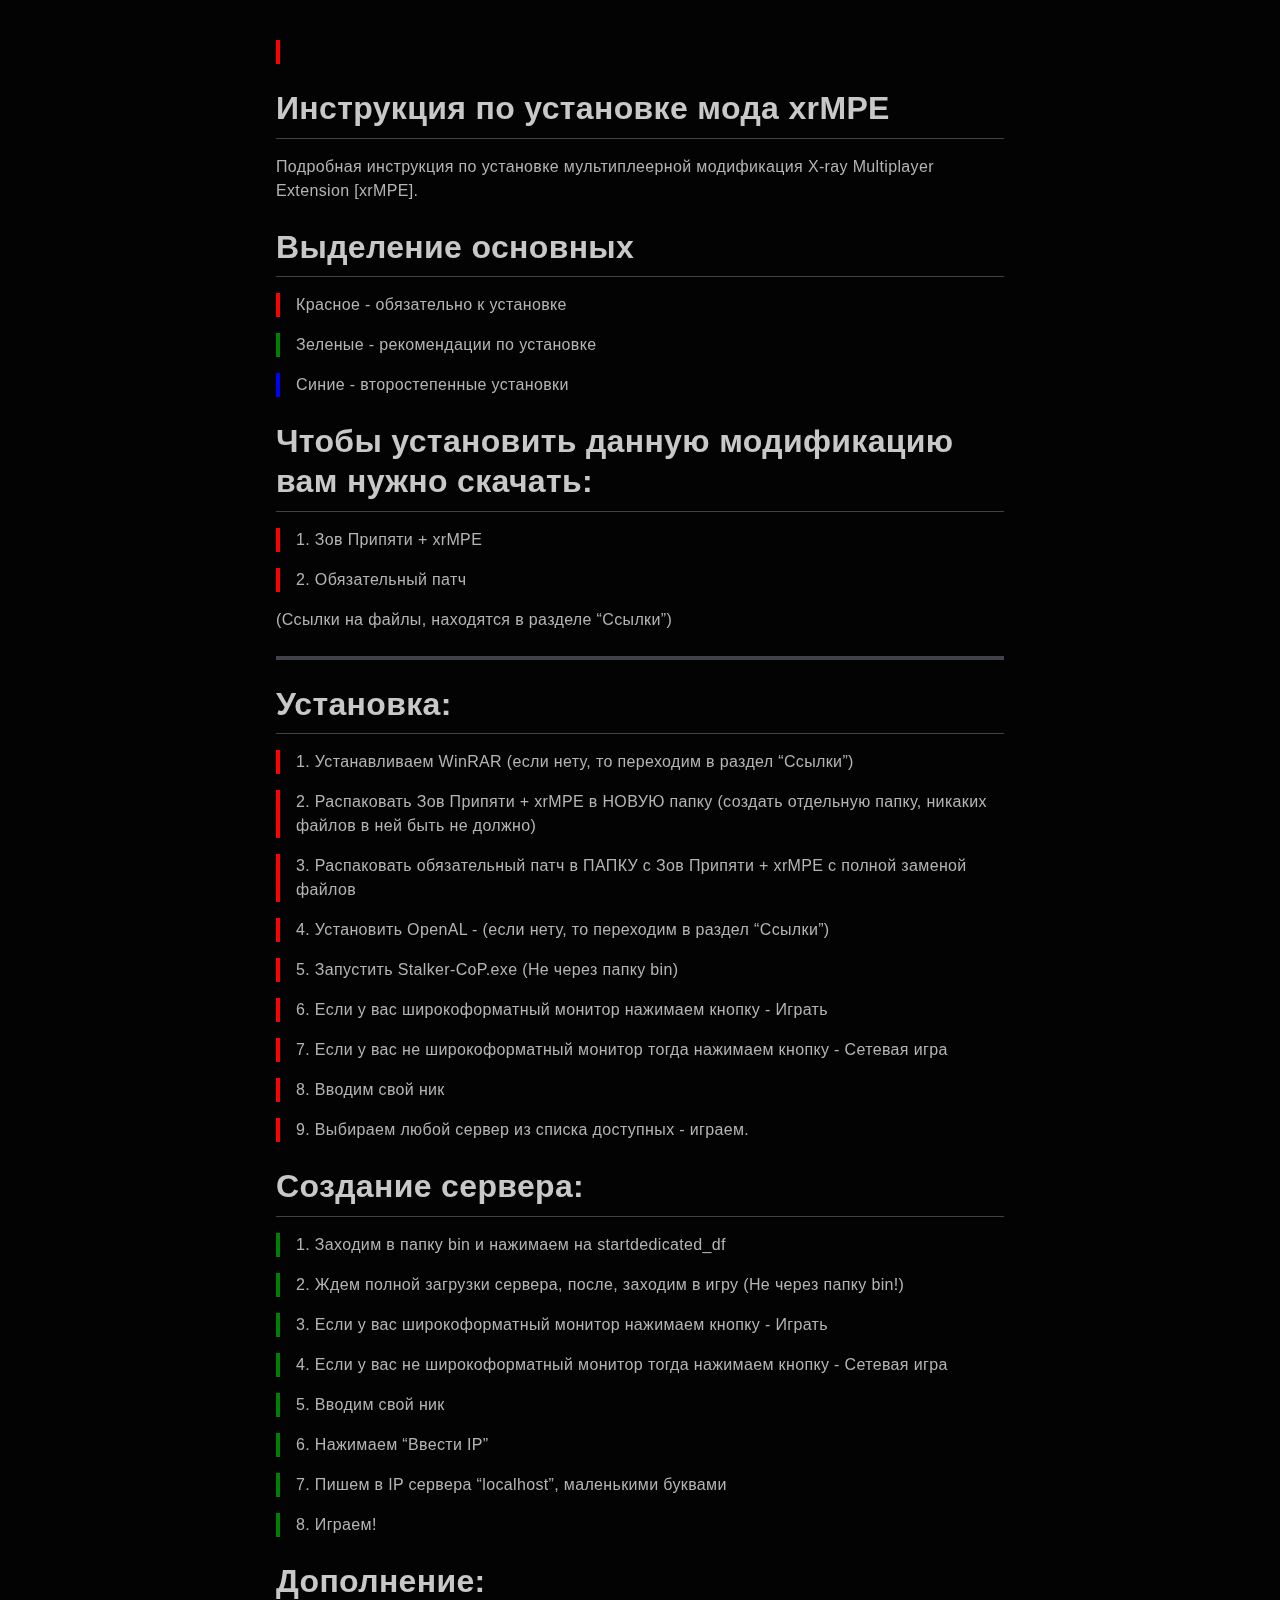
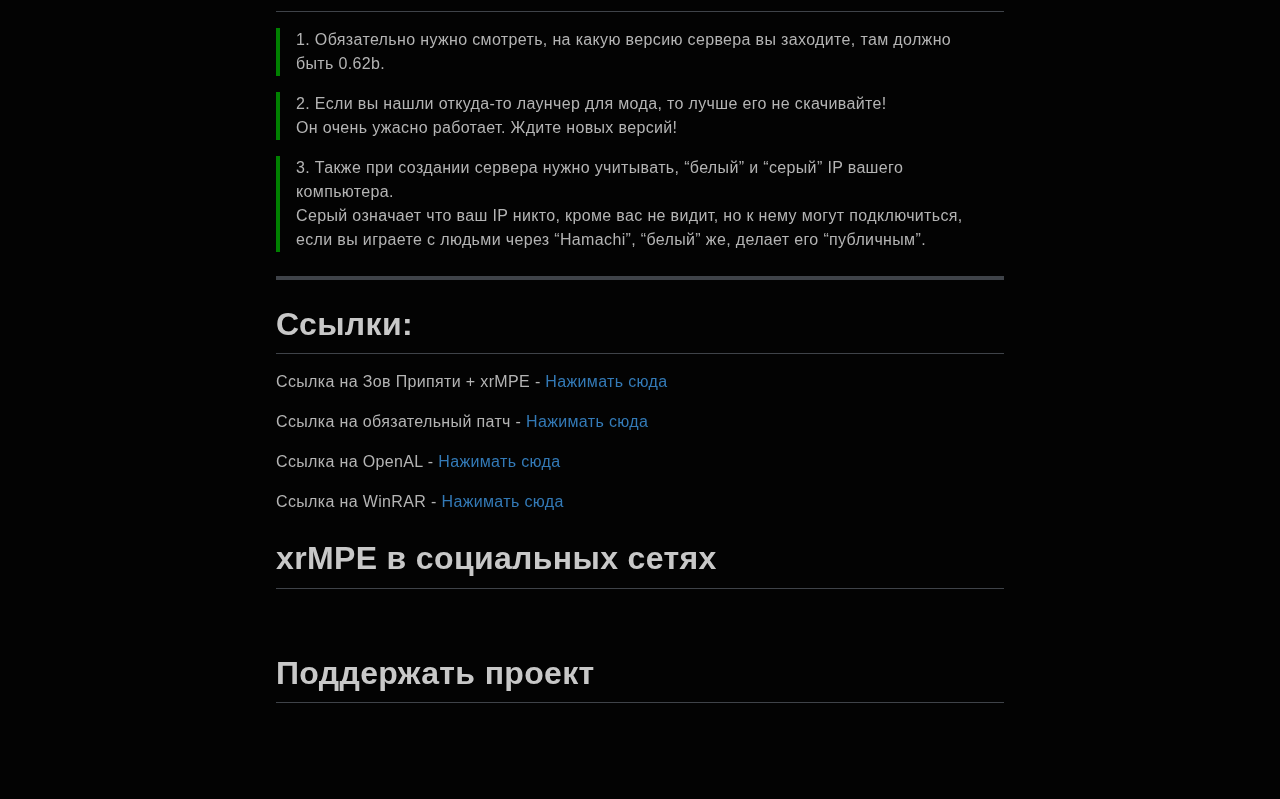
==== ru/index.html @ 0d1dfd1f "Fix index.html" ====
<!DOCTYPE html>

<html lang="en">

<head>
    <meta charset="utf-8">
    <meta http-equiv="X-UA-Compatible" content="IE=edge">
    <meta name="viewport" content="width=device-width, initial-scale=1.0, user-scalable=no">
    <meta name="apple-mobile-web-app-capable" content="yes">
    <meta name="apple-mobile-web-app-status-bar-style" content="black">
    <meta name="mobile-web-app-capable" content="yes">
    <title>
        Инструкция по установке мода xrMPE
    </title>

    <link rel="stylesheet" href="https://cdnjs.cloudflare.com/ajax/libs/twitter-bootstrap/3.3.7/css/bootstrap.min.css" integrity="sha256-916EbMg70RQy9LHiGkXzG8hSg9EdNy97GazNG/aiY1w=" crossorigin="anonymous" />
    <link rel="stylesheet" href="https://cdnjs.cloudflare.com/ajax/libs/font-awesome/4.7.0/css/font-awesome.min.css" integrity="sha256-eZrrJcwDc/3uDhsdt61sL2oOBY362qM3lon1gyExkL0=" crossorigin="anonymous" />
    <link rel="stylesheet" href="https://cdnjs.cloudflare.com/ajax/libs/ionicons/2.0.1/css/ionicons.min.css" integrity="sha256-3iu9jgsy9TpTwXKb7bNQzqWekRX7pPK+2OLj3R922fo=" crossorigin="anonymous" />
    <link rel="stylesheet" href="https://cdnjs.cloudflare.com/ajax/libs/octicons/3.5.0/octicons.min.css" integrity="sha256-QiWfLIsCT02Sdwkogf6YMiQlj4NE84MKkzEMkZnMGdg=" crossorigin="anonymous" />
    <link rel="stylesheet" href="https://cdnjs.cloudflare.com/ajax/libs/prism/1.5.1/themes/prism.min.css" integrity="sha256-vtR0hSWRc3Tb26iuN2oZHt3KRUomwTufNIf5/4oeCyg=" crossorigin="anonymous" />
    <link rel="stylesheet" href="https://cdn.jsdelivr.net/npm/@hackmd/emojify.js@2.1.0/dist/css/basic/emojify.min.css" integrity="sha256-UOrvMOsSDSrW6szVLe8ZDZezBxh5IoIfgTwdNDgTjiU=" crossorigin="anonymous" />
    <style>
        @charset "UTF-8";@import url(https://fonts.googleapis.com/css?family=Roboto:300,300i,400,400i,500,500i|Source+Code+Pro:300,400,500|Source+Sans+Pro:300,300i,400,400i,600,600i|Source+Serif+Pro&subset=latin-ext);.hljs{display:block;background:#fff;padding:.5em;color:#333;overflow-x:auto}.hljs-comment,.hljs-meta{color:#969896}.hljs-emphasis,.hljs-quote,.hljs-string,.hljs-strong,.hljs-template-variable,.hljs-variable{color:#df5000}.hljs-keyword,.hljs-selector-tag,.hljs-type{color:#a71d5d}.hljs-attribute,.hljs-bullet,.hljs-literal,.hljs-number,.hljs-symbol{color:#0086b3}.hljs-built_in,.hljs-builtin-name{color:#005cc5}.hljs-name,.hljs-section{color:#63a35c}.hljs-tag{color:#333}.hljs-attr,.hljs-selector-attr,.hljs-selector-class,.hljs-selector-id,.hljs-selector-pseudo,.hljs-title{color:#795da3}.hljs-addition{color:#55a532;background-color:#eaffea}.hljs-deletion{color:#bd2c00;background-color:#ffecec}.hljs-link{text-decoration:underline}.markdown-body{font-size:16px;line-height:1.5;word-wrap:break-word}.markdown-body:after,.markdown-body:before{display:table;content:""}.markdown-body:after{clear:both}.markdown-body>:first-child{margin-top:0!important}.markdown-body>:last-child{margin-bottom:0!important}.markdown-body a:not([href]){color:inherit;text-decoration:none}.markdown-body .absent{color:#c00}.markdown-body .anchor{float:left;padding-right:4px;margin-left:-20px;line-height:1}.markdown-body .anchor:focus{outline:none}.markdown-body blockquote,.markdown-body dl,.markdown-body ol,.markdown-body p,.markdown-body pre,.markdown-body table,.markdown-body ul{margin-top:0;margin-bottom:16px}.markdown-body hr{height:.25em;padding:0;margin:24px 0;background-color:#e7e7e7;border:0}.markdown-body blockquote{font-size:16px;padding:0 1em;color:#777;border-left:.25em solid #ddd}.markdown-body blockquote>:first-child{margin-top:0}.markdown-body blockquote>:last-child{margin-bottom:0}.markdown-body kbd,.popover kbd{display:inline-block;padding:3px 5px;font-size:11px;line-height:10px;color:#555;vertical-align:middle;background-color:#fcfcfc;border:1px solid #ccc;border-bottom-color:#bbb;border-radius:3px;box-shadow:inset 0 -1px 0 #bbb}.markdown-body .loweralpha{list-style-type:lower-alpha}.markdown-body h1,.markdown-body h2,.markdown-body h3,.markdown-body h4,.markdown-body h5,.markdown-body h6{margin-top:24px;margin-bottom:16px;font-weight:600;line-height:1.25}.markdown-body h1 .octicon-link,.markdown-body h2 .octicon-link,.markdown-body h3 .octicon-link,.markdown-body h4 .octicon-link,.markdown-body h5 .octicon-link,.markdown-body h6 .octicon-link{color:#000;vertical-align:middle;visibility:hidden}.markdown-body h1:hover .anchor,.markdown-body h2:hover .anchor,.markdown-body h3:hover .anchor,.markdown-body h4:hover .anchor,.markdown-body h5:hover .anchor,.markdown-body h6:hover .anchor{text-decoration:none}.markdown-body h1:hover .anchor .octicon-link,.markdown-body h2:hover .anchor .octicon-link,.markdown-body h3:hover .anchor .octicon-link,.markdown-body h4:hover .anchor .octicon-link,.markdown-body h5:hover .anchor .octicon-link,.markdown-body h6:hover .anchor .octicon-link{visibility:visible}.markdown-body h1 code,.markdown-body h1 tt,.markdown-body h2 code,.markdown-body h2 tt,.markdown-body h3 code,.markdown-body h3 tt,.markdown-body h4 code,.markdown-body h4 tt,.markdown-body h5 code,.markdown-body h5 tt,.markdown-body h6 code,.markdown-body h6 tt{font-size:inherit}.markdown-body h1{font-size:2em}.markdown-body h1,.markdown-body h2{padding-bottom:.3em;border-bottom:1px solid #eee}.markdown-body h2{font-size:1.5em}.markdown-body h3{font-size:1.25em}.markdown-body h4{font-size:1em}.markdown-body h5{font-size:.875em}.markdown-body h6{font-size:.85em;color:#777}.markdown-body ol,.markdown-body ul{padding-left:2em}.markdown-body ol.no-list,.markdown-body ul.no-list{padding:0;list-style-type:none}.markdown-body ol ol,.markdown-body ol ul,.markdown-body ul ol,.markdown-body ul ul{margin-top:0;margin-bottom:0}.markdown-body li>p{margin-top:16px}.markdown-body li+li{padding-top:.25em}.markdown-body dl{padding:0}.markdown-body dl dt{padding:0;margin-top:16px;font-size:1em;font-style:italic;font-weight:700}.markdown-body dl dd{padding:0 16px;margin-bottom:16px}.markdown-body table{display:block;width:100%;overflow:auto;word-break:normal;word-break:keep-all}.markdown-body table th{font-weight:700}.markdown-body table td,.markdown-body table th{padding:6px 13px;border:1px solid #ddd}.markdown-body table tr{background-color:#fff;border-top:1px solid #ccc}.markdown-body table tr:nth-child(2n){background-color:#f8f8f8}.markdown-body img{max-width:100%;box-sizing:content-box;background-color:#fff}.markdown-body img[align=right]{padding-left:20px}.markdown-body img[align=left]{padding-right:20px}.markdown-body .emoji{max-width:none;vertical-align:text-top;background-color:transparent}.markdown-body span.frame{display:block;overflow:hidden}.markdown-body span.frame>span{display:block;float:left;width:auto;padding:7px;margin:13px 0 0;overflow:hidden;border:1px solid #ddd}.markdown-body span.frame span img{display:block;float:left}.markdown-body span.frame span span{display:block;padding:5px 0 0;clear:both;color:#333}.markdown-body span.align-center{display:block;overflow:hidden;clear:both}.markdown-body span.align-center>span{display:block;margin:13px auto 0;overflow:hidden;text-align:center}.markdown-body span.align-center span img{margin:0 auto;text-align:center}.markdown-body span.align-right{display:block;overflow:hidden;clear:both}.markdown-body span.align-right>span{display:block;margin:13px 0 0;overflow:hidden;text-align:right}.markdown-body span.align-right span img{margin:0;text-align:right}.markdown-body span.float-left{display:block;float:left;margin-right:13px;overflow:hidden}.markdown-body span.float-left span{margin:13px 0 0}.markdown-body span.float-right{display:block;float:right;margin-left:13px;overflow:hidden}.markdown-body span.float-right>span{display:block;margin:13px auto 0;overflow:hidden;text-align:right}.markdown-body code,.markdown-body tt{padding:0;padding-top:.2em;padding-bottom:.2em;margin:0;font-size:85%;background-color:rgba(0,0,0,.04);border-radius:3px}.markdown-body code:after,.markdown-body code:before,.markdown-body tt:after,.markdown-body tt:before{letter-spacing:-.2em;content:"\00a0"}.markdown-body code br,.markdown-body tt br{display:none}.markdown-body del code{text-decoration:inherit}.markdown-body pre{word-wrap:normal}.markdown-body pre>code{padding:0;margin:0;font-size:100%;word-break:normal;white-space:pre;background:transparent;border:0}.markdown-body .highlight{margin-bottom:16px}.markdown-body .highlight pre{margin-bottom:0;word-break:normal}.markdown-body .highlight pre,.markdown-body pre{padding:16px;overflow:auto;font-size:85%;line-height:1.45;background-color:#f7f7f7;border-radius:3px}.markdown-body pre code,.markdown-body pre tt{display:inline;max-width:auto;padding:0;margin:0;overflow:visible;line-height:inherit;word-wrap:normal;background-color:transparent;border:0}.markdown-body pre code:after,.markdown-body pre code:before,.markdown-body pre tt:after,.markdown-body pre tt:before{content:normal}.markdown-body .csv-data td,.markdown-body .csv-data th{padding:5px;overflow:hidden;font-size:12px;line-height:1;text-align:left;white-space:nowrap}.markdown-body .csv-data .blob-line-num{padding:10px 8px 9px;text-align:right;background:#fff;border:0}.markdown-body .csv-data tr{border-top:0}.markdown-body .csv-data th{font-weight:700;background:#f8f8f8;border-top:0}.news .alert .markdown-body blockquote{padding:0 0 0 40px;border:0 none}.activity-tab .news .alert .commits,.activity-tab .news .markdown-body blockquote{padding-left:0}.task-list-item{list-style-type:none}.task-list-item label{font-weight:400}.task-list-item.enabled label{cursor:pointer}.task-list-item+.task-list-item{margin-top:3px}.task-list-item-checkbox{float:left;margin:.31em 0 .2em -1.3em!important;vertical-align:middle;cursor:default!important}.markdown-body{padding-top:40px;padding-bottom:40px;max-width:758px;overflow:visible!important}.markdown-body .emoji{vertical-align:top}.markdown-body pre{border:inherit!important}.markdown-body code{color:inherit!important}.markdown-body pre code .wrapper{display:-moz-inline-flex;display:-ms-inline-flex;display:-o-inline-flex;display:inline-flex}.markdown-body pre code .gutter{float:left;overflow:hidden;-webkit-user-select:none;user-select:none}.markdown-body pre code .gutter.linenumber{text-align:right;position:relative;display:inline-block;cursor:default;z-index:4;padding:0 8px 0 0;min-width:20px;box-sizing:content-box;color:#afafaf!important;border-right:3px solid #6ce26c!important}.markdown-body pre code .gutter.linenumber>span:before{content:attr(data-linenumber)}.markdown-body pre code .code{float:left;margin:0 0 0 16px}.markdown-body .gist .line-numbers{border-left:none;border-top:none;border-bottom:none}.markdown-body .gist .line-data{border:none}.markdown-body .gist table{border-spacing:0;border-collapse:inherit!important}.markdown-body code[data-gist-id]{background:none;padding:0}.markdown-body code[data-gist-id]:after,.markdown-body code[data-gist-id]:before{content:""}.markdown-body code[data-gist-id] .blob-num{border:unset}.markdown-body code[data-gist-id] table{overflow:unset;margin-bottom:unset}.markdown-body code[data-gist-id] table tr{background:unset}.markdown-body[dir=rtl] pre{direction:ltr}.markdown-body[dir=rtl] code{direction:ltr;unicode-bidi:embed}.markdown-body .alert>p{margin-bottom:0}.markdown-body pre.abc,.markdown-body pre.flow-chart,.markdown-body pre.graphviz,.markdown-body pre.mermaid,.markdown-body pre.sequence-diagram,.markdown-body pre.vega{text-align:center;background-color:inherit;border-radius:0;white-space:inherit}.markdown-body pre.abc>code,.markdown-body pre.flow-chart>code,.markdown-body pre.graphviz>code,.markdown-body pre.mermaid>code,.markdown-body pre.sequence-diagram>code,.markdown-body pre.vega>code{text-align:left}.markdown-body pre.abc>svg,.markdown-body pre.flow-chart>svg,.markdown-body pre.graphviz>svg,.markdown-body pre.mermaid>svg,.markdown-body pre.sequence-diagram>svg,.markdown-body pre.vega>svg{max-width:100%;height:100%}.markdown-body pre>code.wrap{white-space:pre-wrap;white-space:-moz-pre-wrap;white-space:-pre-wrap;white-space:-o-pre-wrap;word-wrap:break-word}.markdown-body .alert>p,.markdown-body .alert>ul{margin-bottom:0}.markdown-body summary{display:list-item}.markdown-body summary:focus{outline:none}.markdown-body details summary{cursor:pointer}.markdown-body details:not([open])>:not(summary){display:none}.markdown-body figure{margin:1em 40px}.markdown-body .mark,.markdown-body mark{background-color:#fff1a7}.vimeo,.youtube{cursor:pointer;display:table;text-align:center;background-position:50%;background-repeat:no-repeat;background-size:contain;background-color:#000;overflow:hidden}.vimeo,.youtube{position:relative;width:100%}.youtube{padding-bottom:56.25%}.vimeo img{width:100%;object-fit:contain;z-index:0}.youtube img{object-fit:cover;z-index:0}.vimeo iframe,.youtube iframe,.youtube img{width:100%;height:100%;position:absolute;top:0;left:0}.vimeo iframe,.youtube iframe{vertical-align:middle;z-index:1}.vimeo .icon,.youtube .icon{position:absolute;height:auto;width:auto;top:50%;left:50%;transform:translate(-50%,-50%);color:#fff;opacity:.3;transition:opacity .2s;z-index:0}.vimeo:hover .icon,.youtube:hover .icon{opacity:.6;transition:opacity .2s}.slideshare .inner,.speakerdeck .inner{position:relative;width:100%}.slideshare .inner iframe,.speakerdeck .inner iframe{position:absolute;top:0;bottom:0;left:0;right:0;width:100%;height:100%}.MJX_Assistive_MathML{display:none}.ui-infobar{position:relative;z-index:2;max-width:760px;margin:25px auto -25px;padding:0 15px;color:#777}.toc .invisable-node{list-style-type:none}.ui-toc{position:fixed;bottom:20px;z-index:998}.ui-toc-label{opacity:.3;background-color:#ccc;border:none;transition:opacity .2s}.ui-toc .open .ui-toc-label{opacity:1;color:#fff;transition:opacity .2s}.ui-toc-label:focus{opacity:.3;background-color:#ccc;color:#000}.ui-toc-label:hover{opacity:1;background-color:#ccc;transition:opacity .2s}.ui-toc-dropdown{margin-top:23px;margin-bottom:20px;padding-left:10px;padding-right:10px;max-width:45vw;width:25vw;max-height:70vh;overflow:auto;text-align:inherit}.ui-toc-dropdown>.toc{max-height:calc(70vh - 100px);overflow:auto}.ui-toc-dropdown[dir=rtl] .nav{padding-right:0;letter-spacing:.0029em}.ui-toc-dropdown a{overflow:hidden;text-overflow:ellipsis;white-space:pre}.ui-toc-dropdown .nav>li>a{display:block;padding:4px 20px;font-size:13px;font-weight:500;color:#767676}.ui-toc-dropdown .nav>li:first-child:last-child > ul,.ui-toc-dropdown .toc.expand ul{display:block}.ui-toc-dropdown .nav>li>a:focus,.ui-toc-dropdown .nav>li>a:hover{padding-left:19px;color:#000;text-decoration:none;background-color:transparent;border-left:1px solid #000}.ui-toc-dropdown[dir=rtl] .nav>li>a:focus,.ui-toc-dropdown[dir=rtl] .nav>li>a:hover{padding-right:19px;border-left:none;border-right:1px solid #000}.ui-toc-dropdown .nav>.active:focus>a,.ui-toc-dropdown .nav>.active:hover>a,.ui-toc-dropdown .nav>.active>a{padding-left:18px;font-weight:700;color:#000;background-color:transparent;border-left:2px solid #000}.ui-toc-dropdown[dir=rtl] .nav>.active:focus>a,.ui-toc-dropdown[dir=rtl] .nav>.active:hover>a,.ui-toc-dropdown[dir=rtl] .nav>.active>a{padding-right:18px;border-left:none;border-right:2px solid #000}.ui-toc-dropdown .nav .nav{display:none;padding-bottom:10px}.ui-toc-dropdown .nav>.active>ul{display:block}.ui-toc-dropdown .nav .nav>li>a{padding-top:1px;padding-bottom:1px;padding-left:30px;font-size:12px;font-weight:400}.ui-toc-dropdown[dir=rtl] .nav .nav>li>a{padding-right:30px}.ui-toc-dropdown .nav .nav>li>ul>li>a{padding-top:1px;padding-bottom:1px;padding-left:40px;font-size:12px;font-weight:400}.ui-toc-dropdown[dir=rtl] .nav .nav>li>ul>li>a{padding-right:40px}.ui-toc-dropdown .nav .nav>li>a:focus,.ui-toc-dropdown .nav .nav>li>a:hover{padding-left:29px}.ui-toc-dropdown[dir=rtl] .nav .nav>li>a:focus,.ui-toc-dropdown[dir=rtl] .nav .nav>li>a:hover{padding-right:29px}.ui-toc-dropdown .nav .nav>li>ul>li>a:focus,.ui-toc-dropdown .nav .nav>li>ul>li>a:hover{padding-left:39px}.ui-toc-dropdown[dir=rtl] .nav .nav>li>ul>li>a:focus,.ui-toc-dropdown[dir=rtl] .nav .nav>li>ul>li>a:hover{padding-right:39px}.ui-toc-dropdown .nav .nav>.active:focus>a,.ui-toc-dropdown .nav .nav>.active:hover>a,.ui-toc-dropdown .nav .nav>.active>a{padding-left:28px;font-weight:500}.ui-toc-dropdown[dir=rtl] .nav .nav>.active:focus>a,.ui-toc-dropdown[dir=rtl] .nav .nav>.active:hover>a,.ui-toc-dropdown[dir=rtl] .nav .nav>.active>a{padding-right:28px}.ui-toc-dropdown .nav .nav>.active>.nav>.active:focus>a,.ui-toc-dropdown .nav .nav>.active>.nav>.active:hover>a,.ui-toc-dropdown .nav .nav>.active>.nav>.active>a{padding-left:38px;font-weight:500}.ui-toc-dropdown[dir=rtl] .nav .nav>.active>.nav>.active:focus>a,.ui-toc-dropdown[dir=rtl] .nav .nav>.active>.nav>.active:hover>a,.ui-toc-dropdown[dir=rtl] .nav .nav>.active>.nav>.active>a{padding-right:38px}.markdown-body{font-family:-apple-system,BlinkMacSystemFont,Segoe UI,Helvetica Neue,Helvetica,Roboto,Arial,sans-serif}html[lang^=ja] .markdown-body{font-family:-apple-system,BlinkMacSystemFont,Segoe UI,Helvetica Neue,Helvetica,Roboto,Arial,Hiragino Kaku Gothic Pro,ヒラギノ角ゴ Pro W3,Osaka,Meiryo,メイリオ,MS Gothic,ＭＳ\ ゴシック,sans-serif}html[lang=zh-tw] .markdown-body{font-family:-apple-system,BlinkMacSystemFont,Segoe UI,Helvetica Neue,Helvetica,Roboto,Arial,PingFang TC,Microsoft JhengHei,微軟正黑,sans-serif}html[lang=zh-cn] .markdown-body{font-family:-apple-system,BlinkMacSystemFont,Segoe UI,Helvetica Neue,Helvetica,Roboto,Arial,PingFang SC,Microsoft YaHei,微软雅黑,sans-serif}html .markdown-body[lang^=ja]{font-family:-apple-system,BlinkMacSystemFont,Segoe UI,Helvetica Neue,Helvetica,Roboto,Arial,Hiragino Kaku Gothic Pro,ヒラギノ角ゴ Pro W3,Osaka,Meiryo,メイリオ,MS Gothic,ＭＳ\ ゴシック,sans-serif}html .markdown-body[lang=zh-tw]{font-family:-apple-system,BlinkMacSystemFont,Segoe UI,Helvetica Neue,Helvetica,Roboto,Arial,PingFang TC,Microsoft JhengHei,微軟正黑,sans-serif}html .markdown-body[lang=zh-cn]{font-family:-apple-system,BlinkMacSystemFont,Segoe UI,Helvetica Neue,Helvetica,Roboto,Arial,PingFang SC,Microsoft YaHei,微软雅黑,sans-serif}html[lang^=ja] .ui-toc-dropdown{font-family:Source Sans Pro,Helvetica,Arial,Meiryo UI,MS PGothic,ＭＳ\ Ｐゴシック,sans-serif}html[lang=zh-tw] .ui-toc-dropdown{font-family:Source Sans Pro,Helvetica,Arial,Microsoft JhengHei UI,微軟正黑UI,sans-serif}html[lang=zh-cn] .ui-toc-dropdown{font-family:Source Sans Pro,Helvetica,Arial,Microsoft YaHei UI,微软雅黑UI,sans-serif}html .ui-toc-dropdown[lang^=ja]{font-family:Source Sans Pro,Helvetica,Arial,Meiryo UI,MS PGothic,ＭＳ\ Ｐゴシック,sans-serif}html .ui-toc-dropdown[lang=zh-tw]{font-family:Source Sans Pro,Helvetica,Arial,Microsoft JhengHei UI,微軟正黑UI,sans-serif}html .ui-toc-dropdown[lang=zh-cn]{font-family:Source Sans Pro,Helvetica,Arial,Microsoft YaHei UI,微软雅黑UI,sans-serif}.ui-affix-toc{position:fixed;top:0;max-width:15vw;max-height:70vh;overflow:auto}.back-to-top,.expand-toggle,.go-to-bottom{display:block;padding:4px 10px;margin-top:10px;margin-left:10px;font-size:12px;font-weight:500;color:#999}.back-to-top:focus,.back-to-top:hover,.expand-toggle:focus,.expand-toggle:hover,.go-to-bottom:focus,.go-to-bottom:hover{color:#563d7c;text-decoration:none}.back-to-top,.go-to-bottom{margin-top:0}.ui-user-icon{width:20px;height:20px;display:block;border-radius:3px;margin-top:2px;margin-bottom:2px;margin-right:5px;background-position:50%;background-repeat:no-repeat;background-size:cover}.ui-user-icon.small{width:18px;height:18px;display:inline-block;vertical-align:middle;margin:0 0 .2em}.ui-infobar>small>span{line-height:22px}.ui-infobar>small .dropdown{display:inline-block}.ui-infobar>small .dropdown a:focus,.ui-infobar>small .dropdown a:hover{text-decoration:none}.ui-published-note{color:#337ab7}.ui-published-note .fa{font-size:20px;vertical-align:top}.unselectable{-webkit-user-select:none;-o-user-select:none;user-select:none}@media print{blockquote,div,img,pre,table{page-break-inside:avoid!important}a[href]:after{font-size:12px!important}}.markdown-body.slides{position:relative;z-index:1;color:#222}.markdown-body.slides:before{content:"";display:block;position:absolute;top:0;left:0;right:0;bottom:0;z-index:-1;background-color:currentColor;box-shadow:0 0 0 50vw}.markdown-body.slides section[data-markdown]{position:relative;margin-bottom:1.5em;background-color:#fff;text-align:center}.markdown-body.slides section[data-markdown] code{text-align:left}.markdown-body.slides section[data-markdown]:before{content:"";display:block;padding-bottom:56.23%}.markdown-body.slides section[data-markdown]>div:first-child{position:absolute;top:50%;left:1em;right:1em;transform:translateY(-50%);max-height:100%;overflow:hidden}.markdown-body.slides section[data-markdown]>ul{display:inline-block}.markdown-body.slides>section>section+section:after{content:"";position:absolute;top:-1.5em;right:1em;height:1.5em;border:3px solid #777}body{font-smoothing:subpixel-antialiased!important;-webkit-font-smoothing:subpixel-antialiased!important;-moz-osx-font-smoothing:auto!important;text-shadow:0 0 1em transparent,1px 1px 1.2px rgba(0,0,0,.004);-webkit-overflow-scrolling:touch;letter-spacing:.025em}.focus,:focus{outline:none!important}::-moz-focus-inner{border:0!important}body{font-family:Source Sans Pro,Helvetica,Arial,sans-serif}html[lang^=ja] body{font-family:Source Sans Pro,Helvetica,Arial,Hiragino Kaku Gothic Pro,ヒラギノ角ゴ Pro W3,Osaka,Meiryo,メイリオ,MS Gothic,ＭＳ\ ゴシック,sans-serif}html[lang=zh-tw] body{font-family:Source Sans Pro,Helvetica,Arial,PingFang TC,Microsoft JhengHei,微軟正黑,sans-serif}html[lang=zh-cn] body{font-family:Source Sans Pro,Helvetica,Arial,PingFang SC,Microsoft YaHei,微软雅黑,sans-serif}abbr[title]{border-bottom:none;text-decoration:underline;-webkit-text-decoration:underline dotted;text-decoration:underline dotted}abbr[data-original-title],abbr[title]{cursor:help}body.modal-open{overflow-y:auto;padding-right:0!important}
    </style>
</head>

<body>
    <div id="doc" class="markdown-body container-fluid comment-enabled" data-hard-breaks="true" style="position: relative;"><div id="bg"></div><blockquote style="border-left-color: red;">
<p><span class="color" data-color="red"></span><a href="https://xrmpe-guide.github.io/en" rel="noopener"><img src="https://i.imgur.com/fgQaREy.png" alt=""></a></p>
</blockquote><h1 id="Инструкция-по-установке-мода-xrMPE"><a class="anchor hidden-xs" href="#Инструкция-по-установке-мода-xrMPE" title="Инструкция-по-установке-мода-xrMPE"><span class="octicon octicon-link"></span></a>Инструкция по установке мода xrMPE</h1><p>Подробная инструкция по установке мультиплеерной модификация X-ray Multiplayer Extension [xrMPE].</p><h1 id="Выделение-основных"><a class="anchor hidden-xs" href="#Выделение-основных" title="Выделение-основных"><span class="octicon octicon-link"></span></a>Выделение основных</h1><blockquote style="border-left-color: red;">
<p><span class="color" data-color="red"></span> Красное - обязательно к установке</p>
</blockquote><blockquote style="border-left-color: green;">
<p><span class="color" data-color="green"></span> Зеленые - рекомендации по установке</p>
</blockquote><blockquote style="border-left-color: blue;">
<p><span class="color" data-color="blue"></span> Синие - второстепенные установки</p>
</blockquote><h1 id="Чтобы-установить-данную-модификацию-вам-нужно-скачать"><a class="anchor hidden-xs" href="#Чтобы-установить-данную-модификацию-вам-нужно-скачать" title="Чтобы-установить-данную-модификацию-вам-нужно-скачать"><span class="octicon octicon-link"></span></a>Чтобы установить данную модификацию вам нужно скачать:</h1><blockquote style="border-left-color: red;">
<p><span class="color" data-color="red"></span> 1. Зов Припяти + xrMPE</p>
</blockquote><blockquote style="border-left-color: red;">
<p><span class="color" data-color="red"></span> 2. Обязательный патч</p>
</blockquote><p>(Ссылки на файлы, находятся в разделе “Ссылки”)</p><hr><h1 id="Установка"><a class="anchor hidden-xs" href="#Установка" title="Установка"><span class="octicon octicon-link"></span></a>Установка:</h1><blockquote style="border-left-color: red;">
<p><span class="color" data-color="red"></span> 1. Устанавливаем WinRAR (если нету, то переходим в раздел “Cсылки”)</p>
</blockquote><blockquote style="border-left-color: red;">
<p><span class="color" data-color="red"></span> 2. Распаковать Зов Припяти + xrMPE в НОВУЮ папку (создать отдельную папку, никаких файлов в ней быть не должно)</p>
</blockquote><blockquote style="border-left-color: red;">
<p><span class="color" data-color="red"></span> 3. Распаковать обязательный патч в ПАПКУ с Зов Припяти + xrMPE с полной заменой файлов</p>
</blockquote><blockquote style="border-left-color: red;">
<p><span class="color" data-color="red"></span>4. Установить OpenAL - (если нету, то переходим в раздел “Cсылки”)</p>
</blockquote><blockquote style="border-left-color: red;">
<p><span class="color" data-color="red"></span>5. Запустить Stalker-CoP.exe (Не через папку bin)</p>
</blockquote><blockquote style="border-left-color: red;">
<p><span class="color" data-color="red"></span>6. Если у вас широкоформатный монитор нажимаем кнопку - Играть</p>
</blockquote><blockquote style="border-left-color: red;">
<p><span class="color" data-color="red"></span>7. Если у вас не широкоформатный монитор тогда нажимаем кнопку - Сетевая игра</p>
</blockquote><blockquote style="border-left-color: red;">
<p><span class="color" data-color="red"></span>8. Вводим свой ник</p>
</blockquote><blockquote style="border-left-color: red;">
<p><span class="color" data-color="red"></span>9. Выбираем любой сервер из списка доступных - играем.</p>
</blockquote><h1 id="Создание-сервера"><a class="anchor hidden-xs" href="#Создание-сервера" title="Создание-сервера"><span class="octicon octicon-link"></span></a>Создание сервера:</h1><blockquote style="border-left-color: green;">
<p><span class="color" data-color="green"></span>1. Заходим в папку bin и нажимаем на startdedicated_df</p>
</blockquote><blockquote style="border-left-color: green;">
<p><span class="color" data-color="green"></span>2. Ждем полной загрузки сервера, после, заходим в игру (Не через папку bin!)</p>
</blockquote><blockquote style="border-left-color: green;">
<p><span class="color" data-color="green"></span>3. Если у вас широкоформатный монитор нажимаем кнопку - Играть</p>
</blockquote><blockquote style="border-left-color: green;">
<p><span class="color" data-color="green"></span>4. Если у вас не широкоформатный монитор тогда нажимаем кнопку - Сетевая игра</p>
</blockquote><blockquote style="border-left-color: green;">
<p><span class="color" data-color="green"></span>5. Вводим свой ник</p>
</blockquote><blockquote style="border-left-color: green;">
<p><span class="color" data-color="green"></span>6. Нажимаем “Ввести IP”</p>
</blockquote><blockquote style="border-left-color: green;">
<p><span class="color" data-color="green"></span>7. Пишем в IP сервера “localhost”, маленькими буквами</p>
</blockquote><blockquote style="border-left-color: green;">
<p><span class="color" data-color="green"></span>8. Играем!</p>
</blockquote><h1 id="Дополнение"><a class="anchor hidden-xs" href="#Дополнение" title="Дополнение"><span class="octicon octicon-link"></span></a>Дополнение:</h1><blockquote style="border-left-color: green;">
<p><span class="color" data-color="green"></span>1. Обязательно нужно смотреть, на какую версию сервера вы заходите, там должно быть 0.62b.</p>
</blockquote><blockquote style="border-left-color: green;">
<p><span class="color" data-color="green"></span>2. Если вы нашли откуда-то лаунчер для мода, то лучше его не скачивайте!<br>
Он очень ужасно работает. Ждите новых версий!</p>
</blockquote><blockquote style="border-left-color: green;">
<p><span class="color" data-color="green"></span>3. Также при создании сервера нужно учитывать, “белый” и “серый” IP вашего компьютера.<br>
Серый означает что ваш IP никто, кроме вас не видит, но к нему могут подключиться, если вы играете с людьми через “Hamachi”, “белый” же, делает его “публичным”.</p>
</blockquote><hr><h1 id="Ссылки"><a class="anchor hidden-xs" href="#Ссылки" title="Ссылки"><span class="octicon octicon-link"></span></a>Ссылки:</h1><p>Ссылка на Зов Припяти + xrMPE - <a href="https://drive.google.com/file/d/15aP88iohAUdVB3f9XmRdISP_4_JCC2Ad/view" target="_blank" rel="noopener">Нажимать сюда</a></p><p>Ссылка на обязательный патч - <a href="https://drive.google.com/file/d/1WQTWnFPkcPA5Qzj04SlYcypJ1fn_n7j0/view?usp=sharing" target="_blank" rel="noopener">Нажимать сюда</a></p><p>Ссылка на OpenAL - <a href="https://openal.ru/" target="_blank" rel="noopener">Нажимать сюда</a></p><p>Ссылка на WinRAR - <a href="https://www.win-rar.com/postdownload.html?&amp;L=4" target="_blank" rel="noopener">Нажимать сюда</a></p><h1 id="xrMPE-в-cоциальных-сетях"><a class="anchor hidden-xs" href="#xrMPE-в-cоциальных-сетях" title="xrMPE-в-cоциальных-сетях"><span class="octicon octicon-link"></span></a>xrMPE в cоциальных сетях</h1><p><a href="https://www.youtube.com/c/xrmpe" target="_blank" rel="noopener"><img src="https://i.imgur.com/lsZRoLt.png" alt=""></a> <a href="https://ap-pro.ru/forum/59-91784-1" target="_blank" rel="noopener"><img src="https://i.imgur.com/Yvl7ADZ.png" alt=""></a> <a href="https://discord.gg/pM3mMfN" target="_blank" rel="noopener"><img src="https://i.imgur.com/pVBmeVP.png" alt=""></a> <a href="https://vk.com/xr_mpe" target="_blank" rel="noopener"><img src="https://i.imgur.com/ao3llbo.png" alt=""></a></p><h1 id="Поддержать-проект"><a class="anchor hidden-xs" href="#Поддержать-проект" title="Поддержать-проект"><span class="octicon octicon-link"></span></a>Поддержать проект</h1><p><a href="https://boosty.to/xr_mpe" target="_blank" rel="noopener"><img src="https://i.imgur.com/tByDiDB.png" alt=""></a> <a href="https://www.patreon.com/xrmpe" target="_blank" rel="noopener"><img src="https://i.imgur.com/6xECxFs.png" alt=""></a>  <a href="https://www.donationalerts.com/r/xrmpe" target="_blank" rel="noopener"><img src="https://i.imgur.com/cCkXh2p.png" alt=""><br>
</a></p><style>
    .navbar-default {
        background: rgb(32, 34, 37);
    }
    #bg {
        margin: auto;
        background: url(https://cdn.discordapp.com/attachments/679010549383692329/693437871008514078/bg.gif) no-repeat 50%/cover;
        position: fixed;
        top: 0;
        left: 0;
        right: 0;
        bottom: 0;
        width: 52vw;
        height: 100%;
        z-index: -1;
        filter: brightness(50%);
    }
    body {
        background-color: rgb(3, 3, 3) !important;
    }
    h1 {
        color: rgb(200, 200, 200);
    }
    p {
        color: rgb(180, 180, 180);
    }
    .markdown-body img {
        background: none;
        width: 64px;
        transition: opacity 0.25s;
    }
    .markdown-body img:hover {
        opacity: 0.5;
    }
    .markdown-body img:active {
        opacity: 0.2;
    }
    .markdown-body hr {
        background: rgb(63, 67, 73)
    }
    .markdown-body h1 {
        border-bottom: 1px solid rgb(63, 67, 73);
    }
    .ui-toc-dropdown .nav > .active:focus > a, .ui-toc-dropdown .nav > .active:hover > a, .ui-toc-dropdown .nav > .active > a {
        color: rgb(180, 180, 180);
        border-left: 2px solid rgb(180, 180, 180);
    }
    .ui-toc-dropdown .nav > li > a:focus, .ui-toc-dropdown .nav > li > a:hover {
        color: rgb(180, 180, 180);
        border-left: 1px solid rgb(180, 180, 180);
    }
    .markdown-body h1 .octicon-link, .markdown-body h2 .octicon-link, .markdown-body h3 .octicon-link, .markdown-body h4 .octicon-link, .markdown-body h5 .octicon-link, .markdown-body h6 .octicon-link {
        display: none;
    }
    .ui-comment-button {
        display: none !important;
    }
    footer {
        display: none;
    }
    .darkModeButton {
        position: absolute;
        width: 32px;
    }
    .btn-default {
        background: rgb(50, 50, 50);
    }
    .ui-notification .ui-watch {
        color: rgb(200, 200, 200) !important;
    }
    .ui-infobar .btn.ui-edit, .ui-infobar .btn.ui-signin.btn.btn-default {
        color: rgb(200, 200, 200);
    }
    .ui-notification .ui-notification-subscribe {
        color: rgb(200, 200, 200);
    }
    .btn-default:hover {
        background: rgb(80, 80, 80);
    }
</style></div>
    <div class="ui-toc dropup unselectable hidden-print" style="display:none;">
        <div class="pull-right dropdown">
            <a id="tocLabel" class="ui-toc-label btn btn-default" data-toggle="dropdown" href="#" role="button" aria-haspopup="true" aria-expanded="false" title="Table of content">
                <i class="fa fa-bars"></i>
            </a>
            <ul id="ui-toc" class="ui-toc-dropdown dropdown-menu" aria-labelledby="tocLabel">
                <div class="toc"><ul class="nav">
<li class=""><a href="#Инструкция-по-установке-мода-xrMPE" title="Инструкция по установке мода xrMPE">Инструкция по установке мода xrMPE</a></li>
<li class=""><a href="#Выделение-основных" title="Выделение основных">Выделение основных</a></li>
<li class=""><a href="#Чтобы-установить-данную-модификацию-вам-нужно-скачать" title="Чтобы установить данную модификацию вам нужно скачать:">Чтобы установить данную модификацию вам нужно скачать:</a></li>
<li class=""><a href="#Установка" title="Установка:">Установка:</a></li>
<li class=""><a href="#Создание-сервера" title="Создание сервера:">Создание сервера:</a></li>
<li class=""><a href="#Дополнение" title="Дополнение:">Дополнение:</a></li>
<li class=""><a href="#Ссылки" title="Ссылки:">Ссылки:</a></li>
<li><a href="#xrMPE-в-cоциальных-сетях" title="xrMPE в cоциальных сетях">xrMPE в cоциальных сетях</a></li>
<li class=""><a href="#Поддержать-проект" title="Поддержать проект">Поддержать проект</a></li>
</ul>
</div><div class="toc-menu"><a class="expand-toggle" href="#">Expand all</a><a class="back-to-top" href="#">Back to top</a><a class="go-to-bottom" href="#">Go to bottom</a></div>
            </ul>
        </div>
    </div>
    <div id="ui-toc-affix" class="ui-affix-toc ui-toc-dropdown unselectable hidden-print" data-spy="affix" style="top:17px;display:none;" null null>
        <div class="toc"><ul class="nav">
<li class=""><a href="#Инструкция-по-установке-мода-xrMPE" title="Инструкция по установке мода xrMPE">Инструкция по установке мода xrMPE</a></li>
<li class=""><a href="#Выделение-основных" title="Выделение основных">Выделение основных</a></li>
<li class=""><a href="#Чтобы-установить-данную-модификацию-вам-нужно-скачать" title="Чтобы установить данную модификацию вам нужно скачать:">Чтобы установить данную модификацию вам нужно скачать:</a></li>
<li class=""><a href="#Установка" title="Установка:">Установка:</a></li>
<li class=""><a href="#Создание-сервера" title="Создание сервера:">Создание сервера:</a></li>
<li class=""><a href="#Дополнение" title="Дополнение:">Дополнение:</a></li>
<li class=""><a href="#Ссылки" title="Ссылки:">Ссылки:</a></li>
<li><a href="#xrMPE-в-cоциальных-сетях" title="xrMPE в cоциальных сетях">xrMPE в cоциальных сетях</a></li>
<li class=""><a href="#Поддержать-проект" title="Поддержать проект">Поддержать проект</a></li>
</ul>
</div><div class="toc-menu"><a class="expand-toggle" href="#">Expand all</a><a class="back-to-top" href="#">Back to top</a><a class="go-to-bottom" href="#">Go to bottom</a></div>
    </div>
    <script src="https://cdnjs.cloudflare.com/ajax/libs/jquery/3.1.1/jquery.min.js" integrity="sha256-hVVnYaiADRTO2PzUGmuLJr8BLUSjGIZsDYGmIJLv2b8=" crossorigin="anonymous"></script>
    <script src="https://cdnjs.cloudflare.com/ajax/libs/twitter-bootstrap/3.3.7/js/bootstrap.min.js" integrity="sha256-U5ZEeKfGNOja007MMD3YBI0A3OSZOQbeG6z2f2Y0hu8=" crossorigin="anonymous" defer></script>
    <script src="https://cdnjs.cloudflare.com/ajax/libs/gist-embed/2.6.0/gist-embed.min.js" integrity="sha256-KyF2D6xPIJUW5sUDSs93vWyZm+1RzIpKCexxElmxl8g=" crossorigin="anonymous" defer></script>
    <script>
        var markdown = $(".markdown-body");
        //smooth all hash trigger scrolling
        function smoothHashScroll() {
            var hashElements = $("a[href^='#']").toArray();
            for (var i = 0; i < hashElements.length; i++) {
                var element = hashElements[i];
                var $element = $(element);
                var hash = element.hash;
                if (hash) {
                    $element.on('click', function (e) {
                        // store hash
                        var hash = this.hash;
                        if ($(hash).length <= 0) return;
                        // prevent default anchor click behavior
                        e.preventDefault();
                        // animate
                        $('body, html').stop(true, true).animate({
                            scrollTop: $(hash).offset().top
                        }, 100, "linear", function () {
                            // when done, add hash to url
                            // (default click behaviour)
                            window.location.hash = hash;
                        });
                    });
                }
            }
        }

        smoothHashScroll();
        var toc = $('.ui-toc');
        var tocAffix = $('.ui-affix-toc');
        var tocDropdown = $('.ui-toc-dropdown');
        //toc
        tocDropdown.click(function (e) {
            e.stopPropagation();
        });

        var enoughForAffixToc = true;

        function generateScrollspy() {
            $(document.body).scrollspy({
                target: ''
            });
            $(document.body).scrollspy('refresh');
            if (enoughForAffixToc) {
                toc.hide();
                tocAffix.show();
            } else {
                tocAffix.hide();
                toc.show();
            }
            $(document.body).scroll();
        }

        function windowResize() {
            //toc right
            var paddingRight = parseFloat(markdown.css('padding-right'));
            var right = ($(window).width() - (markdown.offset().left + markdown.outerWidth() - paddingRight));
            toc.css('right', right + 'px');
            //affix toc left
            var newbool;
            var rightMargin = (markdown.parent().outerWidth() - markdown.outerWidth()) / 2;
            //for ipad or wider device
            if (rightMargin >= 133) {
                newbool = true;
                var affixLeftMargin = (tocAffix.outerWidth() - tocAffix.width()) / 2;
                var left = markdown.offset().left + markdown.outerWidth() - affixLeftMargin;
                tocAffix.css('left', left + 'px');
            } else {
                newbool = false;
            }
            if (newbool != enoughForAffixToc) {
                enoughForAffixToc = newbool;
                generateScrollspy();
            }
        }
        $(window).resize(function () {
            windowResize();
        });
        $(document).ready(function () {
            windowResize();
            generateScrollspy();
        });

        //remove hash
        function removeHash() {
            window.location.hash = '';
        }

        var backtotop = $('.back-to-top');
        var gotobottom = $('.go-to-bottom');

        backtotop.click(function (e) {
            e.preventDefault();
            e.stopPropagation();
            if (scrollToTop)
                scrollToTop();
            removeHash();
        });
        gotobottom.click(function (e) {
            e.preventDefault();
            e.stopPropagation();
            if (scrollToBottom)
                scrollToBottom();
            removeHash();
        });

        var toggle = $('.expand-toggle');
        var tocExpand = false;

        checkExpandToggle();
        toggle.click(function (e) {
            e.preventDefault();
            e.stopPropagation();
            tocExpand = !tocExpand;
            checkExpandToggle();
        })

        function checkExpandToggle () {
            var toc = $('.ui-toc-dropdown .toc');
            var toggle = $('.expand-toggle');
            if (!tocExpand) {
                toc.removeClass('expand');
                toggle.text('Expand all');
            } else {
                toc.addClass('expand');
                toggle.text('Collapse all');
            }
        }

        function scrollToTop() {
            $('body, html').stop(true, true).animate({
                scrollTop: 0
            }, 100, "linear");
        }

        function scrollToBottom() {
            $('body, html').stop(true, true).animate({
                scrollTop: $(document.body)[0].scrollHeight
            }, 100, "linear");
        }
    </script>
</body>

</html>
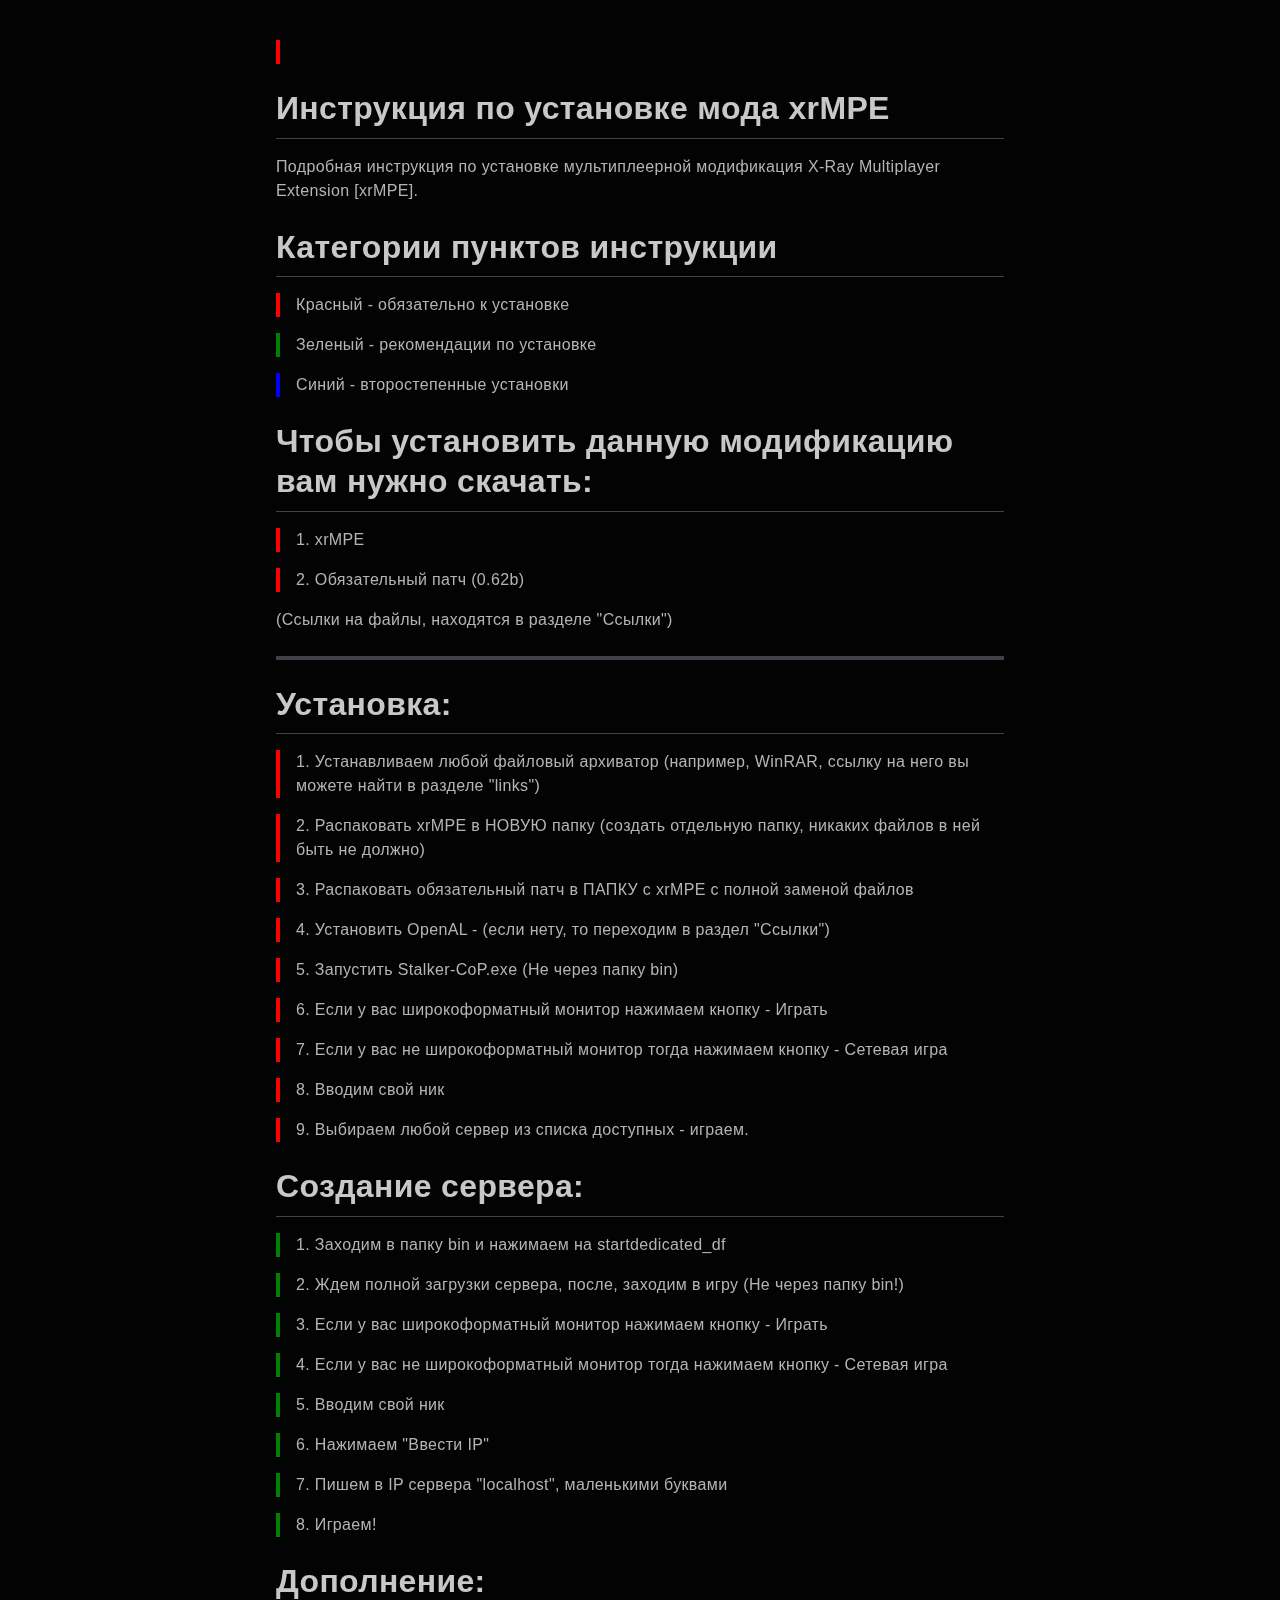
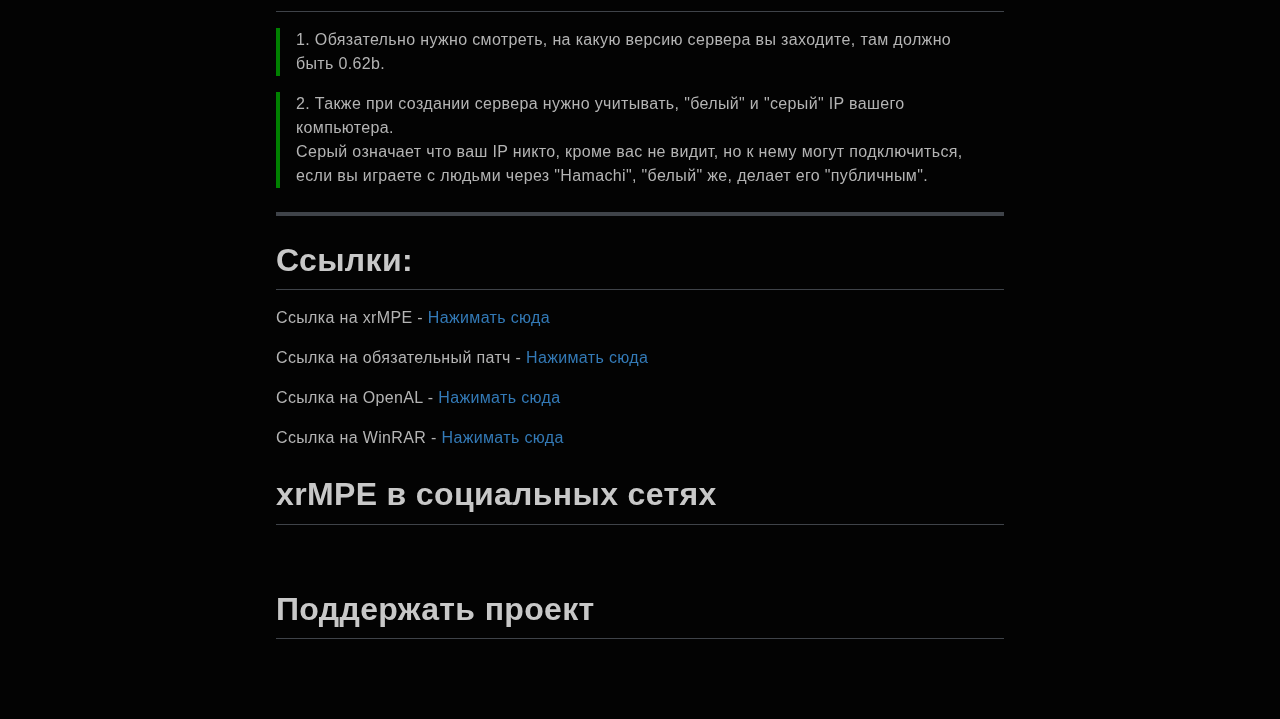
==== commit 7d58f244: "Небольшие исправления в тексте" ====
--- a/ru/index.html
+++ b/ru/index.html
@@ -12,192 +12,216 @@
     <title>
         Инструкция по установке мода xrMPE
     </title>
-
-    <link rel="stylesheet" href="https://cdnjs.cloudflare.com/ajax/libs/twitter-bootstrap/3.3.7/css/bootstrap.min.css" integrity="sha256-916EbMg70RQy9LHiGkXzG8hSg9EdNy97GazNG/aiY1w=" crossorigin="anonymous" />
-    <link rel="stylesheet" href="https://cdnjs.cloudflare.com/ajax/libs/font-awesome/4.7.0/css/font-awesome.min.css" integrity="sha256-eZrrJcwDc/3uDhsdt61sL2oOBY362qM3lon1gyExkL0=" crossorigin="anonymous" />
-    <link rel="stylesheet" href="https://cdnjs.cloudflare.com/ajax/libs/ionicons/2.0.1/css/ionicons.min.css" integrity="sha256-3iu9jgsy9TpTwXKb7bNQzqWekRX7pPK+2OLj3R922fo=" crossorigin="anonymous" />
-    <link rel="stylesheet" href="https://cdnjs.cloudflare.com/ajax/libs/octicons/3.5.0/octicons.min.css" integrity="sha256-QiWfLIsCT02Sdwkogf6YMiQlj4NE84MKkzEMkZnMGdg=" crossorigin="anonymous" />
-    <link rel="stylesheet" href="https://cdnjs.cloudflare.com/ajax/libs/prism/1.5.1/themes/prism.min.css" integrity="sha256-vtR0hSWRc3Tb26iuN2oZHt3KRUomwTufNIf5/4oeCyg=" crossorigin="anonymous" />
-    <link rel="stylesheet" href="https://cdn.jsdelivr.net/npm/@hackmd/emojify.js@2.1.0/dist/css/basic/emojify.min.css" integrity="sha256-UOrvMOsSDSrW6szVLe8ZDZezBxh5IoIfgTwdNDgTjiU=" crossorigin="anonymous" />
-    <style>
-        @charset "UTF-8";@import url(https://fonts.googleapis.com/css?family=Roboto:300,300i,400,400i,500,500i|Source+Code+Pro:300,400,500|Source+Sans+Pro:300,300i,400,400i,600,600i|Source+Serif+Pro&subset=latin-ext);.hljs{display:block;background:#fff;padding:.5em;color:#333;overflow-x:auto}.hljs-comment,.hljs-meta{color:#969896}.hljs-emphasis,.hljs-quote,.hljs-string,.hljs-strong,.hljs-template-variable,.hljs-variable{color:#df5000}.hljs-keyword,.hljs-selector-tag,.hljs-type{color:#a71d5d}.hljs-attribute,.hljs-bullet,.hljs-literal,.hljs-number,.hljs-symbol{color:#0086b3}.hljs-built_in,.hljs-builtin-name{color:#005cc5}.hljs-name,.hljs-section{color:#63a35c}.hljs-tag{color:#333}.hljs-attr,.hljs-selector-attr,.hljs-selector-class,.hljs-selector-id,.hljs-selector-pseudo,.hljs-title{color:#795da3}.hljs-addition{color:#55a532;background-color:#eaffea}.hljs-deletion{color:#bd2c00;background-color:#ffecec}.hljs-link{text-decoration:underline}.markdown-body{font-size:16px;line-height:1.5;word-wrap:break-word}.markdown-body:after,.markdown-body:before{display:table;content:""}.markdown-body:after{clear:both}.markdown-body>:first-child{margin-top:0!important}.markdown-body>:last-child{margin-bottom:0!important}.markdown-body a:not([href]){color:inherit;text-decoration:none}.markdown-body .absent{color:#c00}.markdown-body .anchor{float:left;padding-right:4px;margin-left:-20px;line-height:1}.markdown-body .anchor:focus{outline:none}.markdown-body blockquote,.markdown-body dl,.markdown-body ol,.markdown-body p,.markdown-body pre,.markdown-body table,.markdown-body ul{margin-top:0;margin-bottom:16px}.markdown-body hr{height:.25em;padding:0;margin:24px 0;background-color:#e7e7e7;border:0}.markdown-body blockquote{font-size:16px;padding:0 1em;color:#777;border-left:.25em solid #ddd}.markdown-body blockquote>:first-child{margin-top:0}.markdown-body blockquote>:last-child{margin-bottom:0}.markdown-body kbd,.popover kbd{display:inline-block;padding:3px 5px;font-size:11px;line-height:10px;color:#555;vertical-align:middle;background-color:#fcfcfc;border:1px solid #ccc;border-bottom-color:#bbb;border-radius:3px;box-shadow:inset 0 -1px 0 #bbb}.markdown-body .loweralpha{list-style-type:lower-alpha}.markdown-body h1,.markdown-body h2,.markdown-body h3,.markdown-body h4,.markdown-body h5,.markdown-body h6{margin-top:24px;margin-bottom:16px;font-weight:600;line-height:1.25}.markdown-body h1 .octicon-link,.markdown-body h2 .octicon-link,.markdown-body h3 .octicon-link,.markdown-body h4 .octicon-link,.markdown-body h5 .octicon-link,.markdown-body h6 .octicon-link{color:#000;vertical-align:middle;visibility:hidden}.markdown-body h1:hover .anchor,.markdown-body h2:hover .anchor,.markdown-body h3:hover .anchor,.markdown-body h4:hover .anchor,.markdown-body h5:hover .anchor,.markdown-body h6:hover .anchor{text-decoration:none}.markdown-body h1:hover .anchor .octicon-link,.markdown-body h2:hover .anchor .octicon-link,.markdown-body h3:hover .anchor .octicon-link,.markdown-body h4:hover .anchor .octicon-link,.markdown-body h5:hover .anchor .octicon-link,.markdown-body h6:hover .anchor .octicon-link{visibility:visible}.markdown-body h1 code,.markdown-body h1 tt,.markdown-body h2 code,.markdown-body h2 tt,.markdown-body h3 code,.markdown-body h3 tt,.markdown-body h4 code,.markdown-body h4 tt,.markdown-body h5 code,.markdown-body h5 tt,.markdown-body h6 code,.markdown-body h6 tt{font-size:inherit}.markdown-body h1{font-size:2em}.markdown-body h1,.markdown-body h2{padding-bottom:.3em;border-bottom:1px solid #eee}.markdown-body h2{font-size:1.5em}.markdown-body h3{font-size:1.25em}.markdown-body h4{font-size:1em}.markdown-body h5{font-size:.875em}.markdown-body h6{font-size:.85em;color:#777}.markdown-body ol,.markdown-body ul{padding-left:2em}.markdown-body ol.no-list,.markdown-body ul.no-list{padding:0;list-style-type:none}.markdown-body ol ol,.markdown-body ol ul,.markdown-body ul ol,.markdown-body ul ul{margin-top:0;margin-bottom:0}.markdown-body li>p{margin-top:16px}.markdown-body li+li{padding-top:.25em}.markdown-body dl{padding:0}.markdown-body dl dt{padding:0;margin-top:16px;font-size:1em;font-style:italic;font-weight:700}.markdown-body dl dd{padding:0 16px;margin-bottom:16px}.markdown-body table{display:block;width:100%;overflow:auto;word-break:normal;word-break:keep-all}.markdown-body table th{font-weight:700}.markdown-body table td,.markdown-body table th{padding:6px 13px;border:1px solid #ddd}.markdown-body table tr{background-color:#fff;border-top:1px solid #ccc}.markdown-body table tr:nth-child(2n){background-color:#f8f8f8}.markdown-body img{max-width:100%;box-sizing:content-box;background-color:#fff}.markdown-body img[align=right]{padding-left:20px}.markdown-body img[align=left]{padding-right:20px}.markdown-body .emoji{max-width:none;vertical-align:text-top;background-color:transparent}.markdown-body span.frame{display:block;overflow:hidden}.markdown-body span.frame>span{display:block;float:left;width:auto;padding:7px;margin:13px 0 0;overflow:hidden;border:1px solid #ddd}.markdown-body span.frame span img{display:block;float:left}.markdown-body span.frame span span{display:block;padding:5px 0 0;clear:both;color:#333}.markdown-body span.align-center{display:block;overflow:hidden;clear:both}.markdown-body span.align-center>span{display:block;margin:13px auto 0;overflow:hidden;text-align:center}.markdown-body span.align-center span img{margin:0 auto;text-align:center}.markdown-body span.align-right{display:block;overflow:hidden;clear:both}.markdown-body span.align-right>span{display:block;margin:13px 0 0;overflow:hidden;text-align:right}.markdown-body span.align-right span img{margin:0;text-align:right}.markdown-body span.float-left{display:block;float:left;margin-right:13px;overflow:hidden}.markdown-body span.float-left span{margin:13px 0 0}.markdown-body span.float-right{display:block;float:right;margin-left:13px;overflow:hidden}.markdown-body span.float-right>span{display:block;margin:13px auto 0;overflow:hidden;text-align:right}.markdown-body code,.markdown-body tt{padding:0;padding-top:.2em;padding-bottom:.2em;margin:0;font-size:85%;background-color:rgba(0,0,0,.04);border-radius:3px}.markdown-body code:after,.markdown-body code:before,.markdown-body tt:after,.markdown-body tt:before{letter-spacing:-.2em;content:"\00a0"}.markdown-body code br,.markdown-body tt br{display:none}.markdown-body del code{text-decoration:inherit}.markdown-body pre{word-wrap:normal}.markdown-body pre>code{padding:0;margin:0;font-size:100%;word-break:normal;white-space:pre;background:transparent;border:0}.markdown-body .highlight{margin-bottom:16px}.markdown-body .highlight pre{margin-bottom:0;word-break:normal}.markdown-body .highlight pre,.markdown-body pre{padding:16px;overflow:auto;font-size:85%;line-height:1.45;background-color:#f7f7f7;border-radius:3px}.markdown-body pre code,.markdown-body pre tt{display:inline;max-width:auto;padding:0;margin:0;overflow:visible;line-height:inherit;word-wrap:normal;background-color:transparent;border:0}.markdown-body pre code:after,.markdown-body pre code:before,.markdown-body pre tt:after,.markdown-body pre tt:before{content:normal}.markdown-body .csv-data td,.markdown-body .csv-data th{padding:5px;overflow:hidden;font-size:12px;line-height:1;text-align:left;white-space:nowrap}.markdown-body .csv-data .blob-line-num{padding:10px 8px 9px;text-align:right;background:#fff;border:0}.markdown-body .csv-data tr{border-top:0}.markdown-body .csv-data th{font-weight:700;background:#f8f8f8;border-top:0}.news .alert .markdown-body blockquote{padding:0 0 0 40px;border:0 none}.activity-tab .news .alert .commits,.activity-tab .news .markdown-body blockquote{padding-left:0}.task-list-item{list-style-type:none}.task-list-item label{font-weight:400}.task-list-item.enabled label{cursor:pointer}.task-list-item+.task-list-item{margin-top:3px}.task-list-item-checkbox{float:left;margin:.31em 0 .2em -1.3em!important;vertical-align:middle;cursor:default!important}.markdown-body{padding-top:40px;padding-bottom:40px;max-width:758px;overflow:visible!important}.markdown-body .emoji{vertical-align:top}.markdown-body pre{border:inherit!important}.markdown-body code{color:inherit!important}.markdown-body pre code .wrapper{display:-moz-inline-flex;display:-ms-inline-flex;display:-o-inline-flex;display:inline-flex}.markdown-body pre code .gutter{float:left;overflow:hidden;-webkit-user-select:none;user-select:none}.markdown-body pre code .gutter.linenumber{text-align:right;position:relative;display:inline-block;cursor:default;z-index:4;padding:0 8px 0 0;min-width:20px;box-sizing:content-box;color:#afafaf!important;border-right:3px solid #6ce26c!important}.markdown-body pre code .gutter.linenumber>span:before{content:attr(data-linenumber)}.markdown-body pre code .code{float:left;margin:0 0 0 16px}.markdown-body .gist .line-numbers{border-left:none;border-top:none;border-bottom:none}.markdown-body .gist .line-data{border:none}.markdown-body .gist table{border-spacing:0;border-collapse:inherit!important}.markdown-body code[data-gist-id]{background:none;padding:0}.markdown-body code[data-gist-id]:after,.markdown-body code[data-gist-id]:before{content:""}.markdown-body code[data-gist-id] .blob-num{border:unset}.markdown-body code[data-gist-id] table{overflow:unset;margin-bottom:unset}.markdown-body code[data-gist-id] table tr{background:unset}.markdown-body[dir=rtl] pre{direction:ltr}.markdown-body[dir=rtl] code{direction:ltr;unicode-bidi:embed}.markdown-body .alert>p{margin-bottom:0}.markdown-body pre.abc,.markdown-body pre.flow-chart,.markdown-body pre.graphviz,.markdown-body pre.mermaid,.markdown-body pre.sequence-diagram,.markdown-body pre.vega{text-align:center;background-color:inherit;border-radius:0;white-space:inherit}.markdown-body pre.abc>code,.markdown-body pre.flow-chart>code,.markdown-body pre.graphviz>code,.markdown-body pre.mermaid>code,.markdown-body pre.sequence-diagram>code,.markdown-body pre.vega>code{text-align:left}.markdown-body pre.abc>svg,.markdown-body pre.flow-chart>svg,.markdown-body pre.graphviz>svg,.markdown-body pre.mermaid>svg,.markdown-body pre.sequence-diagram>svg,.markdown-body pre.vega>svg{max-width:100%;height:100%}.markdown-body pre>code.wrap{white-space:pre-wrap;white-space:-moz-pre-wrap;white-space:-pre-wrap;white-space:-o-pre-wrap;word-wrap:break-word}.markdown-body .alert>p,.markdown-body .alert>ul{margin-bottom:0}.markdown-body summary{display:list-item}.markdown-body summary:focus{outline:none}.markdown-body details summary{cursor:pointer}.markdown-body details:not([open])>:not(summary){display:none}.markdown-body figure{margin:1em 40px}.markdown-body .mark,.markdown-body mark{background-color:#fff1a7}.vimeo,.youtube{cursor:pointer;display:table;text-align:center;background-position:50%;background-repeat:no-repeat;background-size:contain;background-color:#000;overflow:hidden}.vimeo,.youtube{position:relative;width:100%}.youtube{padding-bottom:56.25%}.vimeo img{width:100%;object-fit:contain;z-index:0}.youtube img{object-fit:cover;z-index:0}.vimeo iframe,.youtube iframe,.youtube img{width:100%;height:100%;position:absolute;top:0;left:0}.vimeo iframe,.youtube iframe{vertical-align:middle;z-index:1}.vimeo .icon,.youtube .icon{position:absolute;height:auto;width:auto;top:50%;left:50%;transform:translate(-50%,-50%);color:#fff;opacity:.3;transition:opacity .2s;z-index:0}.vimeo:hover .icon,.youtube:hover .icon{opacity:.6;transition:opacity .2s}.slideshare .inner,.speakerdeck .inner{position:relative;width:100%}.slideshare .inner iframe,.speakerdeck .inner iframe{position:absolute;top:0;bottom:0;left:0;right:0;width:100%;height:100%}.MJX_Assistive_MathML{display:none}.ui-infobar{position:relative;z-index:2;max-width:760px;margin:25px auto -25px;padding:0 15px;color:#777}.toc .invisable-node{list-style-type:none}.ui-toc{position:fixed;bottom:20px;z-index:998}.ui-toc-label{opacity:.3;background-color:#ccc;border:none;transition:opacity .2s}.ui-toc .open .ui-toc-label{opacity:1;color:#fff;transition:opacity .2s}.ui-toc-label:focus{opacity:.3;background-color:#ccc;color:#000}.ui-toc-label:hover{opacity:1;background-color:#ccc;transition:opacity .2s}.ui-toc-dropdown{margin-top:23px;margin-bottom:20px;padding-left:10px;padding-right:10px;max-width:45vw;width:25vw;max-height:70vh;overflow:auto;text-align:inherit}.ui-toc-dropdown>.toc{max-height:calc(70vh - 100px);overflow:auto}.ui-toc-dropdown[dir=rtl] .nav{padding-right:0;letter-spacing:.0029em}.ui-toc-dropdown a{overflow:hidden;text-overflow:ellipsis;white-space:pre}.ui-toc-dropdown .nav>li>a{display:block;padding:4px 20px;font-size:13px;font-weight:500;color:#767676}.ui-toc-dropdown .nav>li:first-child:last-child > ul,.ui-toc-dropdown .toc.expand ul{display:block}.ui-toc-dropdown .nav>li>a:focus,.ui-toc-dropdown .nav>li>a:hover{padding-left:19px;color:#000;text-decoration:none;background-color:transparent;border-left:1px solid #000}.ui-toc-dropdown[dir=rtl] .nav>li>a:focus,.ui-toc-dropdown[dir=rtl] .nav>li>a:hover{padding-right:19px;border-left:none;border-right:1px solid #000}.ui-toc-dropdown .nav>.active:focus>a,.ui-toc-dropdown .nav>.active:hover>a,.ui-toc-dropdown .nav>.active>a{padding-left:18px;font-weight:700;color:#000;background-color:transparent;border-left:2px solid #000}.ui-toc-dropdown[dir=rtl] .nav>.active:focus>a,.ui-toc-dropdown[dir=rtl] .nav>.active:hover>a,.ui-toc-dropdown[dir=rtl] .nav>.active>a{padding-right:18px;border-left:none;border-right:2px solid #000}.ui-toc-dropdown .nav .nav{display:none;padding-bottom:10px}.ui-toc-dropdown .nav>.active>ul{display:block}.ui-toc-dropdown .nav .nav>li>a{padding-top:1px;padding-bottom:1px;padding-left:30px;font-size:12px;font-weight:400}.ui-toc-dropdown[dir=rtl] .nav .nav>li>a{padding-right:30px}.ui-toc-dropdown .nav .nav>li>ul>li>a{padding-top:1px;padding-bottom:1px;padding-left:40px;font-size:12px;font-weight:400}.ui-toc-dropdown[dir=rtl] .nav .nav>li>ul>li>a{padding-right:40px}.ui-toc-dropdown .nav .nav>li>a:focus,.ui-toc-dropdown .nav .nav>li>a:hover{padding-left:29px}.ui-toc-dropdown[dir=rtl] .nav .nav>li>a:focus,.ui-toc-dropdown[dir=rtl] .nav .nav>li>a:hover{padding-right:29px}.ui-toc-dropdown .nav .nav>li>ul>li>a:focus,.ui-toc-dropdown .nav .nav>li>ul>li>a:hover{padding-left:39px}.ui-toc-dropdown[dir=rtl] .nav .nav>li>ul>li>a:focus,.ui-toc-dropdown[dir=rtl] .nav .nav>li>ul>li>a:hover{padding-right:39px}.ui-toc-dropdown .nav .nav>.active:focus>a,.ui-toc-dropdown .nav .nav>.active:hover>a,.ui-toc-dropdown .nav .nav>.active>a{padding-left:28px;font-weight:500}.ui-toc-dropdown[dir=rtl] .nav .nav>.active:focus>a,.ui-toc-dropdown[dir=rtl] .nav .nav>.active:hover>a,.ui-toc-dropdown[dir=rtl] .nav .nav>.active>a{padding-right:28px}.ui-toc-dropdown .nav .nav>.active>.nav>.active:focus>a,.ui-toc-dropdown .nav .nav>.active>.nav>.active:hover>a,.ui-toc-dropdown .nav .nav>.active>.nav>.active>a{padding-left:38px;font-weight:500}.ui-toc-dropdown[dir=rtl] .nav .nav>.active>.nav>.active:focus>a,.ui-toc-dropdown[dir=rtl] .nav .nav>.active>.nav>.active:hover>a,.ui-toc-dropdown[dir=rtl] .nav .nav>.active>.nav>.active>a{padding-right:38px}.markdown-body{font-family:-apple-system,BlinkMacSystemFont,Segoe UI,Helvetica Neue,Helvetica,Roboto,Arial,sans-serif}html[lang^=ja] .markdown-body{font-family:-apple-system,BlinkMacSystemFont,Segoe UI,Helvetica Neue,Helvetica,Roboto,Arial,Hiragino Kaku Gothic Pro,ヒラギノ角ゴ Pro W3,Osaka,Meiryo,メイリオ,MS Gothic,ＭＳ\ ゴシック,sans-serif}html[lang=zh-tw] .markdown-body{font-family:-apple-system,BlinkMacSystemFont,Segoe UI,Helvetica Neue,Helvetica,Roboto,Arial,PingFang TC,Microsoft JhengHei,微軟正黑,sans-serif}html[lang=zh-cn] .markdown-body{font-family:-apple-system,BlinkMacSystemFont,Segoe UI,Helvetica Neue,Helvetica,Roboto,Arial,PingFang SC,Microsoft YaHei,微软雅黑,sans-serif}html .markdown-body[lang^=ja]{font-family:-apple-system,BlinkMacSystemFont,Segoe UI,Helvetica Neue,Helvetica,Roboto,Arial,Hiragino Kaku Gothic Pro,ヒラギノ角ゴ Pro W3,Osaka,Meiryo,メイリオ,MS Gothic,ＭＳ\ ゴシック,sans-serif}html .markdown-body[lang=zh-tw]{font-family:-apple-system,BlinkMacSystemFont,Segoe UI,Helvetica Neue,Helvetica,Roboto,Arial,PingFang TC,Microsoft JhengHei,微軟正黑,sans-serif}html .markdown-body[lang=zh-cn]{font-family:-apple-system,BlinkMacSystemFont,Segoe UI,Helvetica Neue,Helvetica,Roboto,Arial,PingFang SC,Microsoft YaHei,微软雅黑,sans-serif}html[lang^=ja] .ui-toc-dropdown{font-family:Source Sans Pro,Helvetica,Arial,Meiryo UI,MS PGothic,ＭＳ\ Ｐゴシック,sans-serif}html[lang=zh-tw] .ui-toc-dropdown{font-family:Source Sans Pro,Helvetica,Arial,Microsoft JhengHei UI,微軟正黑UI,sans-serif}html[lang=zh-cn] .ui-toc-dropdown{font-family:Source Sans Pro,Helvetica,Arial,Microsoft YaHei UI,微软雅黑UI,sans-serif}html .ui-toc-dropdown[lang^=ja]{font-family:Source Sans Pro,Helvetica,Arial,Meiryo UI,MS PGothic,ＭＳ\ Ｐゴシック,sans-serif}html .ui-toc-dropdown[lang=zh-tw]{font-family:Source Sans Pro,Helvetica,Arial,Microsoft JhengHei UI,微軟正黑UI,sans-serif}html .ui-toc-dropdown[lang=zh-cn]{font-family:Source Sans Pro,Helvetica,Arial,Microsoft YaHei UI,微软雅黑UI,sans-serif}.ui-affix-toc{position:fixed;top:0;max-width:15vw;max-height:70vh;overflow:auto}.back-to-top,.expand-toggle,.go-to-bottom{display:block;padding:4px 10px;margin-top:10px;margin-left:10px;font-size:12px;font-weight:500;color:#999}.back-to-top:focus,.back-to-top:hover,.expand-toggle:focus,.expand-toggle:hover,.go-to-bottom:focus,.go-to-bottom:hover{color:#563d7c;text-decoration:none}.back-to-top,.go-to-bottom{margin-top:0}.ui-user-icon{width:20px;height:20px;display:block;border-radius:3px;margin-top:2px;margin-bottom:2px;margin-right:5px;background-position:50%;background-repeat:no-repeat;background-size:cover}.ui-user-icon.small{width:18px;height:18px;display:inline-block;vertical-align:middle;margin:0 0 .2em}.ui-infobar>small>span{line-height:22px}.ui-infobar>small .dropdown{display:inline-block}.ui-infobar>small .dropdown a:focus,.ui-infobar>small .dropdown a:hover{text-decoration:none}.ui-published-note{color:#337ab7}.ui-published-note .fa{font-size:20px;vertical-align:top}.unselectable{-webkit-user-select:none;-o-user-select:none;user-select:none}@media print{blockquote,div,img,pre,table{page-break-inside:avoid!important}a[href]:after{font-size:12px!important}}.markdown-body.slides{position:relative;z-index:1;color:#222}.markdown-body.slides:before{content:"";display:block;position:absolute;top:0;left:0;right:0;bottom:0;z-index:-1;background-color:currentColor;box-shadow:0 0 0 50vw}.markdown-body.slides section[data-markdown]{position:relative;margin-bottom:1.5em;background-color:#fff;text-align:center}.markdown-body.slides section[data-markdown] code{text-align:left}.markdown-body.slides section[data-markdown]:before{content:"";display:block;padding-bottom:56.23%}.markdown-body.slides section[data-markdown]>div:first-child{position:absolute;top:50%;left:1em;right:1em;transform:translateY(-50%);max-height:100%;overflow:hidden}.markdown-body.slides section[data-markdown]>ul{display:inline-block}.markdown-body.slides>section>section+section:after{content:"";position:absolute;top:-1.5em;right:1em;height:1.5em;border:3px solid #777}body{font-smoothing:subpixel-antialiased!important;-webkit-font-smoothing:subpixel-antialiased!important;-moz-osx-font-smoothing:auto!important;text-shadow:0 0 1em transparent,1px 1px 1.2px rgba(0,0,0,.004);-webkit-overflow-scrolling:touch;letter-spacing:.025em}.focus,:focus{outline:none!important}::-moz-focus-inner{border:0!important}body{font-family:Source Sans Pro,Helvetica,Arial,sans-serif}html[lang^=ja] body{font-family:Source Sans Pro,Helvetica,Arial,Hiragino Kaku Gothic Pro,ヒラギノ角ゴ Pro W3,Osaka,Meiryo,メイリオ,MS Gothic,ＭＳ\ ゴシック,sans-serif}html[lang=zh-tw] body{font-family:Source Sans Pro,Helvetica,Arial,PingFang TC,Microsoft JhengHei,微軟正黑,sans-serif}html[lang=zh-cn] body{font-family:Source Sans Pro,Helvetica,Arial,PingFang SC,Microsoft YaHei,微软雅黑,sans-serif}abbr[title]{border-bottom:none;text-decoration:underline;-webkit-text-decoration:underline dotted;text-decoration:underline dotted}abbr[data-original-title],abbr[title]{cursor:help}body.modal-open{overflow-y:auto;padding-right:0!important}
-    </style>
+    
+    <link rel="shortcut icon" type="image/x-icon" href="../favicon.ico">
+    <link rel="stylesheet" href="https://cdnjs.cloudflare.com/ajax/libs/twitter-bootstrap/3.3.7/css/bootstrap.min.css"
+        integrity="sha256-916EbMg70RQy9LHiGkXzG8hSg9EdNy97GazNG/aiY1w=" crossorigin="anonymous" />
+    <link rel="stylesheet" href="https://cdnjs.cloudflare.com/ajax/libs/font-awesome/4.7.0/css/font-awesome.min.css"
+        integrity="sha256-eZrrJcwDc/3uDhsdt61sL2oOBY362qM3lon1gyExkL0=" crossorigin="anonymous" />
+    <link rel="stylesheet" href="https://cdnjs.cloudflare.com/ajax/libs/ionicons/2.0.1/css/ionicons.min.css"
+        integrity="sha256-3iu9jgsy9TpTwXKb7bNQzqWekRX7pPK+2OLj3R922fo=" crossorigin="anonymous" />
+    <link rel="stylesheet" href="https://cdnjs.cloudflare.com/ajax/libs/octicons/3.5.0/octicons.min.css"
+        integrity="sha256-QiWfLIsCT02Sdwkogf6YMiQlj4NE84MKkzEMkZnMGdg=" crossorigin="anonymous" />
+    <link rel="stylesheet" href="https://cdnjs.cloudflare.com/ajax/libs/prism/1.5.1/themes/prism.min.css"
+        integrity="sha256-vtR0hSWRc3Tb26iuN2oZHt3KRUomwTufNIf5/4oeCyg=" crossorigin="anonymous" />
+    <link rel="stylesheet" href="https://cdn.jsdelivr.net/npm/@hackmd/emojify.js@2.1.0/dist/css/basic/emojify.min.css"
+        integrity="sha256-UOrvMOsSDSrW6szVLe8ZDZezBxh5IoIfgTwdNDgTjiU=" crossorigin="anonymous" />
+    <link rel="stylesheet" href="../css/default.css">
+    <link rel="stylesheet" href="../css/style.css">
 </head>
 
 <body>
-    <div id="doc" class="markdown-body container-fluid comment-enabled" data-hard-breaks="true" style="position: relative;"><div id="bg"></div><blockquote style="border-left-color: red;">
-<p><span class="color" data-color="red"></span><a href="https://xrmpe-guide.github.io/en" rel="noopener"><img src="https://i.imgur.com/fgQaREy.png" alt=""></a></p>
-</blockquote><h1 id="Инструкция-по-установке-мода-xrMPE"><a class="anchor hidden-xs" href="#Инструкция-по-установке-мода-xrMPE" title="Инструкция-по-установке-мода-xrMPE"><span class="octicon octicon-link"></span></a>Инструкция по установке мода xrMPE</h1><p>Подробная инструкция по установке мультиплеерной модификация X-ray Multiplayer Extension [xrMPE].</p><h1 id="Выделение-основных"><a class="anchor hidden-xs" href="#Выделение-основных" title="Выделение-основных"><span class="octicon octicon-link"></span></a>Выделение основных</h1><blockquote style="border-left-color: red;">
-<p><span class="color" data-color="red"></span> Красное - обязательно к установке</p>
-</blockquote><blockquote style="border-left-color: green;">
-<p><span class="color" data-color="green"></span> Зеленые - рекомендации по установке</p>
-</blockquote><blockquote style="border-left-color: blue;">
-<p><span class="color" data-color="blue"></span> Синие - второстепенные установки</p>
-</blockquote><h1 id="Чтобы-установить-данную-модификацию-вам-нужно-скачать"><a class="anchor hidden-xs" href="#Чтобы-установить-данную-модификацию-вам-нужно-скачать" title="Чтобы-установить-данную-модификацию-вам-нужно-скачать"><span class="octicon octicon-link"></span></a>Чтобы установить данную модификацию вам нужно скачать:</h1><blockquote style="border-left-color: red;">
-<p><span class="color" data-color="red"></span> 1. Зов Припяти + xrMPE</p>
-</blockquote><blockquote style="border-left-color: red;">
-<p><span class="color" data-color="red"></span> 2. Обязательный патч</p>
-</blockquote><p>(Ссылки на файлы, находятся в разделе “Ссылки”)</p><hr><h1 id="Установка"><a class="anchor hidden-xs" href="#Установка" title="Установка"><span class="octicon octicon-link"></span></a>Установка:</h1><blockquote style="border-left-color: red;">
-<p><span class="color" data-color="red"></span> 1. Устанавливаем WinRAR (если нету, то переходим в раздел “Cсылки”)</p>
-</blockquote><blockquote style="border-left-color: red;">
-<p><span class="color" data-color="red"></span> 2. Распаковать Зов Припяти + xrMPE в НОВУЮ папку (создать отдельную папку, никаких файлов в ней быть не должно)</p>
-</blockquote><blockquote style="border-left-color: red;">
-<p><span class="color" data-color="red"></span> 3. Распаковать обязательный патч в ПАПКУ с Зов Припяти + xrMPE с полной заменой файлов</p>
-</blockquote><blockquote style="border-left-color: red;">
-<p><span class="color" data-color="red"></span>4. Установить OpenAL - (если нету, то переходим в раздел “Cсылки”)</p>
-</blockquote><blockquote style="border-left-color: red;">
-<p><span class="color" data-color="red"></span>5. Запустить Stalker-CoP.exe (Не через папку bin)</p>
-</blockquote><blockquote style="border-left-color: red;">
-<p><span class="color" data-color="red"></span>6. Если у вас широкоформатный монитор нажимаем кнопку - Играть</p>
-</blockquote><blockquote style="border-left-color: red;">
-<p><span class="color" data-color="red"></span>7. Если у вас не широкоформатный монитор тогда нажимаем кнопку - Сетевая игра</p>
-</blockquote><blockquote style="border-left-color: red;">
-<p><span class="color" data-color="red"></span>8. Вводим свой ник</p>
-</blockquote><blockquote style="border-left-color: red;">
-<p><span class="color" data-color="red"></span>9. Выбираем любой сервер из списка доступных - играем.</p>
-</blockquote><h1 id="Создание-сервера"><a class="anchor hidden-xs" href="#Создание-сервера" title="Создание-сервера"><span class="octicon octicon-link"></span></a>Создание сервера:</h1><blockquote style="border-left-color: green;">
-<p><span class="color" data-color="green"></span>1. Заходим в папку bin и нажимаем на startdedicated_df</p>
-</blockquote><blockquote style="border-left-color: green;">
-<p><span class="color" data-color="green"></span>2. Ждем полной загрузки сервера, после, заходим в игру (Не через папку bin!)</p>
-</blockquote><blockquote style="border-left-color: green;">
-<p><span class="color" data-color="green"></span>3. Если у вас широкоформатный монитор нажимаем кнопку - Играть</p>
-</blockquote><blockquote style="border-left-color: green;">
-<p><span class="color" data-color="green"></span>4. Если у вас не широкоформатный монитор тогда нажимаем кнопку - Сетевая игра</p>
-</blockquote><blockquote style="border-left-color: green;">
-<p><span class="color" data-color="green"></span>5. Вводим свой ник</p>
-</blockquote><blockquote style="border-left-color: green;">
-<p><span class="color" data-color="green"></span>6. Нажимаем “Ввести IP”</p>
-</blockquote><blockquote style="border-left-color: green;">
-<p><span class="color" data-color="green"></span>7. Пишем в IP сервера “localhost”, маленькими буквами</p>
-</blockquote><blockquote style="border-left-color: green;">
-<p><span class="color" data-color="green"></span>8. Играем!</p>
-</blockquote><h1 id="Дополнение"><a class="anchor hidden-xs" href="#Дополнение" title="Дополнение"><span class="octicon octicon-link"></span></a>Дополнение:</h1><blockquote style="border-left-color: green;">
-<p><span class="color" data-color="green"></span>1. Обязательно нужно смотреть, на какую версию сервера вы заходите, там должно быть 0.62b.</p>
-</blockquote><blockquote style="border-left-color: green;">
-<p><span class="color" data-color="green"></span>2. Если вы нашли откуда-то лаунчер для мода, то лучше его не скачивайте!<br>
-Он очень ужасно работает. Ждите новых версий!</p>
-</blockquote><blockquote style="border-left-color: green;">
-<p><span class="color" data-color="green"></span>3. Также при создании сервера нужно учитывать, “белый” и “серый” IP вашего компьютера.<br>
-Серый означает что ваш IP никто, кроме вас не видит, но к нему могут подключиться, если вы играете с людьми через “Hamachi”, “белый” же, делает его “публичным”.</p>
-</blockquote><hr><h1 id="Ссылки"><a class="anchor hidden-xs" href="#Ссылки" title="Ссылки"><span class="octicon octicon-link"></span></a>Ссылки:</h1><p>Ссылка на Зов Припяти + xrMPE - <a href="https://drive.google.com/file/d/15aP88iohAUdVB3f9XmRdISP_4_JCC2Ad/view" target="_blank" rel="noopener">Нажимать сюда</a></p><p>Ссылка на обязательный патч - <a href="https://drive.google.com/file/d/1WQTWnFPkcPA5Qzj04SlYcypJ1fn_n7j0/view?usp=sharing" target="_blank" rel="noopener">Нажимать сюда</a></p><p>Ссылка на OpenAL - <a href="https://openal.ru/" target="_blank" rel="noopener">Нажимать сюда</a></p><p>Ссылка на WinRAR - <a href="https://www.win-rar.com/postdownload.html?&amp;L=4" target="_blank" rel="noopener">Нажимать сюда</a></p><h1 id="xrMPE-в-cоциальных-сетях"><a class="anchor hidden-xs" href="#xrMPE-в-cоциальных-сетях" title="xrMPE-в-cоциальных-сетях"><span class="octicon octicon-link"></span></a>xrMPE в cоциальных сетях</h1><p><a href="https://www.youtube.com/c/xrmpe" target="_blank" rel="noopener"><img src="https://i.imgur.com/lsZRoLt.png" alt=""></a> <a href="https://ap-pro.ru/forum/59-91784-1" target="_blank" rel="noopener"><img src="https://i.imgur.com/Yvl7ADZ.png" alt=""></a> <a href="https://discord.gg/pM3mMfN" target="_blank" rel="noopener"><img src="https://i.imgur.com/pVBmeVP.png" alt=""></a> <a href="https://vk.com/xr_mpe" target="_blank" rel="noopener"><img src="https://i.imgur.com/ao3llbo.png" alt=""></a></p><h1 id="Поддержать-проект"><a class="anchor hidden-xs" href="#Поддержать-проект" title="Поддержать-проект"><span class="octicon octicon-link"></span></a>Поддержать проект</h1><p><a href="https://boosty.to/xr_mpe" target="_blank" rel="noopener"><img src="https://i.imgur.com/tByDiDB.png" alt=""></a> <a href="https://www.patreon.com/xrmpe" target="_blank" rel="noopener"><img src="https://i.imgur.com/6xECxFs.png" alt=""></a>  <a href="https://www.donationalerts.com/r/xrmpe" target="_blank" rel="noopener"><img src="https://i.imgur.com/cCkXh2p.png" alt=""><br>
-</a></p><style>
-    .navbar-default {
-        background: rgb(32, 34, 37);
-    }
-    #bg {
-        margin: auto;
-        background: url(https://cdn.discordapp.com/attachments/679010549383692329/693437871008514078/bg.gif) no-repeat 50%/cover;
-        position: fixed;
-        top: 0;
-        left: 0;
-        right: 0;
-        bottom: 0;
-        width: 52vw;
-        height: 100%;
-        z-index: -1;
-        filter: brightness(50%);
-    }
-    body {
-        background-color: rgb(3, 3, 3) !important;
-    }
-    h1 {
-        color: rgb(200, 200, 200);
-    }
-    p {
-        color: rgb(180, 180, 180);
-    }
-    .markdown-body img {
-        background: none;
-        width: 64px;
-        transition: opacity 0.25s;
-    }
-    .markdown-body img:hover {
-        opacity: 0.5;
-    }
-    .markdown-body img:active {
-        opacity: 0.2;
-    }
-    .markdown-body hr {
-        background: rgb(63, 67, 73)
-    }
-    .markdown-body h1 {
-        border-bottom: 1px solid rgb(63, 67, 73);
-    }
-    .ui-toc-dropdown .nav > .active:focus > a, .ui-toc-dropdown .nav > .active:hover > a, .ui-toc-dropdown .nav > .active > a {
-        color: rgb(180, 180, 180);
-        border-left: 2px solid rgb(180, 180, 180);
-    }
-    .ui-toc-dropdown .nav > li > a:focus, .ui-toc-dropdown .nav > li > a:hover {
-        color: rgb(180, 180, 180);
-        border-left: 1px solid rgb(180, 180, 180);
-    }
-    .markdown-body h1 .octicon-link, .markdown-body h2 .octicon-link, .markdown-body h3 .octicon-link, .markdown-body h4 .octicon-link, .markdown-body h5 .octicon-link, .markdown-body h6 .octicon-link {
-        display: none;
-    }
-    .ui-comment-button {
-        display: none !important;
-    }
-    footer {
-        display: none;
-    }
-    .darkModeButton {
-        position: absolute;
-        width: 32px;
-    }
-    .btn-default {
-        background: rgb(50, 50, 50);
-    }
-    .ui-notification .ui-watch {
-        color: rgb(200, 200, 200) !important;
-    }
-    .ui-infobar .btn.ui-edit, .ui-infobar .btn.ui-signin.btn.btn-default {
-        color: rgb(200, 200, 200);
-    }
-    .ui-notification .ui-notification-subscribe {
-        color: rgb(200, 200, 200);
-    }
-    .btn-default:hover {
-        background: rgb(80, 80, 80);
-    }
-</style></div>
+    <div id="doc" class="markdown-body container-fluid comment-enabled" data-hard-breaks="true"
+        style="position: relative;">
+        <div id="bg"></div>
+        <blockquote style="border-left-color: red;">
+            <p><span class="color" data-color="red"></span><a href="../en/index.html"
+                    rel="noopener"><img src="https://i.imgur.com/fgQaREy.png" alt=""></a></p>
+        </blockquote>
+        <h1 id="Инструкция-по-установке-мода-xrMPE"><a class="anchor hidden-xs"
+                href="#Инструкция-по-установке-мода-xrMPE" title="Инструкция-по-установке-мода-xrMPE"><span
+                    class="octicon octicon-link"></span></a>Инструкция по установке мода xrMPE</h1>
+        <p>Подробная инструкция по установке мультиплеерной модификация X-Ray Multiplayer Extension [xrMPE].</p>
+        <h1 id="Категории-пунктов-инструкции"><a class="anchor hidden-xs" href="#Категории-пунктов-инструкции"
+                title="Категории-пунктов-инструкции"><span class="octicon octicon-link"></span></a>Категории пунктов инструкции</h1>
+        <blockquote style="border-left-color: red;">
+            <p><span class="color" data-color="red"></span>Красный - обязательно к установке</p>
+        </blockquote>
+        <blockquote style="border-left-color: green;">
+            <p><span class="color" data-color="green"></span>Зеленый - рекомендации по установке</p>
+        </blockquote>
+        <blockquote style="border-left-color: blue;">
+            <p><span class="color" data-color="blue"></span>Синий - второстепенные установки</p>
+        </blockquote>
+        <h1 id="Чтобы-установить-данную-модификацию-вам-нужно-скачать"><a class="anchor hidden-xs"
+                href="#Чтобы-установить-данную-модификацию-вам-нужно-скачать"
+                title="Чтобы-установить-данную-модификацию-вам-нужно-скачать"><span
+                    class="octicon octicon-link"></span></a>Чтобы установить данную модификацию вам нужно скачать:</h1>
+        <blockquote style="border-left-color: red;">
+            <p><span class="color" data-color="red"></span>1. xrMPE</p>
+        </blockquote>
+        <blockquote style="border-left-color: red;">
+            <p><span class="color" data-color="red"></span>2. Обязательный патч (0.62b)</p>
+        </blockquote>
+        <p>(Ссылки на файлы, находятся в разделе "Ссылки")</p>
+        <hr>
+        <h1 id="Установка"><a class="anchor hidden-xs" href="#Установка" title="Установка"><span
+                    class="octicon octicon-link"></span></a>Установка:</h1>
+        <blockquote style="border-left-color: red;">
+            <p><span class="color" data-color="red"></span>1. Устанавливаем любой файловый архиватор (например, WinRAR, ссылку на него вы можете найти в разделе "links")</p>
+        </blockquote>
+        <blockquote style="border-left-color: red;">
+            <p><span class="color" data-color="red"></span>2. Распаковать xrMPE в НОВУЮ папку (создать
+                отдельную папку, никаких файлов в ней быть не должно)</p>
+        </blockquote>
+        <blockquote style="border-left-color: red;">
+            <p><span class="color" data-color="red"></span>3. Распаковать обязательный патч в ПАПКУ с xrMPE с полной заменой файлов</p>
+        </blockquote>
+        <blockquote style="border-left-color: red;">
+            <p><span class="color" data-color="red"></span>4. Установить OpenAL - (если нету, то переходим в раздел "Cсылки")</p>
+        </blockquote>
+        <blockquote style="border-left-color: red;">
+            <p><span class="color" data-color="red"></span>5. Запустить Stalker-CoP.exe (Не через папку bin)</p>
+        </blockquote>
+        <blockquote style="border-left-color: red;">
+            <p><span class="color" data-color="red"></span>6. Если у вас широкоформатный монитор нажимаем кнопку -
+                Играть</p>
+        </blockquote>
+        <blockquote style="border-left-color: red;">
+            <p><span class="color" data-color="red"></span>7. Если у вас не широкоформатный монитор тогда нажимаем
+                кнопку - Сетевая игра</p>
+        </blockquote>
+        <blockquote style="border-left-color: red;">
+            <p><span class="color" data-color="red"></span>8. Вводим свой ник</p>
+        </blockquote>
+        <blockquote style="border-left-color: red;">
+            <p><span class="color" data-color="red"></span>9. Выбираем любой сервер из списка доступных - играем.</p>
+        </blockquote>
+        <h1 id="Создание-сервера"><a class="anchor hidden-xs" href="#Создание-сервера" title="Создание-сервера"><span
+                    class="octicon octicon-link"></span></a>Создание сервера:</h1>
+        <blockquote style="border-left-color: green;">
+            <p><span class="color" data-color="green"></span>1. Заходим в папку bin и нажимаем на startdedicated_df</p>
+        </blockquote>
+        <blockquote style="border-left-color: green;">
+            <p><span class="color" data-color="green"></span>2. Ждем полной загрузки сервера, после, заходим в игру (Не
+                через папку bin!)</p>
+        </blockquote>
+        <blockquote style="border-left-color: green;">
+            <p><span class="color" data-color="green"></span>3. Если у вас широкоформатный монитор нажимаем кнопку -
+                Играть</p>
+        </blockquote>
+        <blockquote style="border-left-color: green;">
+            <p><span class="color" data-color="green"></span>4. Если у вас не широкоформатный монитор тогда нажимаем
+                кнопку - Сетевая игра</p>
+        </blockquote>
+        <blockquote style="border-left-color: green;">
+            <p><span class="color" data-color="green"></span>5. Вводим свой ник</p>
+        </blockquote>
+        <blockquote style="border-left-color: green;">
+            <p><span class="color" data-color="green"></span>6. Нажимаем "Ввести IP"</p>
+        </blockquote>
+        <blockquote style="border-left-color: green;">
+            <p><span class="color" data-color="green"></span>7. Пишем в IP сервера "localhost", маленькими буквами</p>
+        </blockquote>
+        <blockquote style="border-left-color: green;">
+            <p><span class="color" data-color="green"></span>8. Играем!</p>
+        </blockquote>
+        <h1 id="Дополнение"><a class="anchor hidden-xs" href="#Дополнение" title="Дополнение"><span
+                    class="octicon octicon-link"></span></a>Дополнение:</h1>
+        <blockquote style="border-left-color: green;">
+            <p><span class="color" data-color="green"></span>1. Обязательно нужно смотреть, на какую версию сервера вы
+                заходите, там должно быть 0.62b.</p>
+        </blockquote>
+        <blockquote style="border-left-color: green;">
+            <p><span class="color" data-color="green"></span>2. Также при создании сервера нужно учитывать, "белый" и
+                "серый" IP вашего компьютера.<br>
+                Серый означает что ваш IP никто, кроме вас не видит, но к нему могут подключиться, если вы играете с
+                людьми через "Hamachi", "белый" же, делает его "публичным".</p>
+        </blockquote>
+        <hr>
+        <h1 id="Ссылки"><a class="anchor hidden-xs" href="#Ссылки" title="Ссылки"><span
+                    class="octicon octicon-link"></span></a>Ссылки:</h1>
+        <p>Ссылка на xrMPE - <a
+                href="https://drive.google.com/file/d/15aP88iohAUdVB3f9XmRdISP_4_JCC2Ad/view" target="_blank"
+                rel="noopener">Нажимать сюда</a></p>
+        <p>Ссылка на обязательный патч - <a
+                href="https://drive.google.com/file/d/1WQTWnFPkcPA5Qzj04SlYcypJ1fn_n7j0/view?usp=sharing"
+                target="_blank" rel="noopener">Нажимать сюда</a></p>
+        <p>Ссылка на OpenAL - <a href="https://openal.ru/" target="_blank" rel="noopener">Нажимать сюда</a></p>
+        <p>Ссылка на WinRAR - <a href="https://www.win-rar.com/postdownload.html?&amp;L=4" target="_blank"
+                rel="noopener">Нажимать сюда</a></p>
+        <h1 id="xrMPE-в-cоциальных-сетях"><a class="anchor hidden-xs" href="#xrMPE-в-cоциальных-сетях"
+                title="xrMPE-в-cоциальных-сетях"><span class="octicon octicon-link"></span></a>xrMPE в cоциальных сетях
+        </h1>
+        <p><a href="https://www.youtube.com/c/xrmpe" target="_blank" rel="noopener"><img
+                    src="https://i.imgur.com/lsZRoLt.png" alt=""></a> <a href="https://ap-pro.ru/forums/topic/602-x-ray-multiplayer-extension/"
+                target="_blank" rel="noopener"><img src="https://i.imgur.com/Yvl7ADZ.png" alt=""></a> <a
+                href="https://discord.gg/pM3mMfN" target="_blank" rel="noopener"><img
+                    src="https://i.imgur.com/pVBmeVP.png" alt=""></a> <a href="https://vk.com/xr_mpe" target="_blank"
+                rel="noopener"><img src="https://i.imgur.com/ao3llbo.png" alt=""></a></p>
+        <h1 id="Поддержать-проект"><a class="anchor hidden-xs" href="#Поддержать-проект" title="Поддержать-проект"><span
+                    class="octicon octicon-link"></span></a>Поддержать проект</h1>
+        <p><a href="https://boosty.to/xr_mpe" target="_blank" rel="noopener"><img src="https://i.imgur.com/tByDiDB.png"
+                    alt=""></a> <a href="https://www.patreon.com/xrmpe" target="_blank" rel="noopener"><img
+                    src="https://i.imgur.com/6xECxFs.png" alt=""></a> <a href="https://www.donationalerts.com/r/xrmpe"
+                target="_blank" rel="noopener"><img src="https://i.imgur.com/cCkXh2p.png" alt=""><br>
+            </a></p>
+    </div>
     <div class="ui-toc dropup unselectable hidden-print" style="display:none;">
         <div class="pull-right dropdown">
-            <a id="tocLabel" class="ui-toc-label btn btn-default" data-toggle="dropdown" href="#" role="button" aria-haspopup="true" aria-expanded="false" title="Table of content">
+            <a id="tocLabel" class="ui-toc-label btn btn-default" data-toggle="dropdown" href="#" role="button"
+                aria-haspopup="true" aria-expanded="false" title="Table of content">
                 <i class="fa fa-bars"></i>
             </a>
             <ul id="ui-toc" class="ui-toc-dropdown dropdown-menu" aria-labelledby="tocLabel">
-                <div class="toc"><ul class="nav">
-<li class=""><a href="#Инструкция-по-установке-мода-xrMPE" title="Инструкция по установке мода xrMPE">Инструкция по установке мода xrMPE</a></li>
-<li class=""><a href="#Выделение-основных" title="Выделение основных">Выделение основных</a></li>
-<li class=""><a href="#Чтобы-установить-данную-модификацию-вам-нужно-скачать" title="Чтобы установить данную модификацию вам нужно скачать:">Чтобы установить данную модификацию вам нужно скачать:</a></li>
-<li class=""><a href="#Установка" title="Установка:">Установка:</a></li>
-<li class=""><a href="#Создание-сервера" title="Создание сервера:">Создание сервера:</a></li>
-<li class=""><a href="#Дополнение" title="Дополнение:">Дополнение:</a></li>
-<li class=""><a href="#Ссылки" title="Ссылки:">Ссылки:</a></li>
-<li><a href="#xrMPE-в-cоциальных-сетях" title="xrMPE в cоциальных сетях">xrMPE в cоциальных сетях</a></li>
-<li class=""><a href="#Поддержать-проект" title="Поддержать проект">Поддержать проект</a></li>
-</ul>
-</div><div class="toc-menu"><a class="expand-toggle" href="#">Expand all</a><a class="back-to-top" href="#">Back to top</a><a class="go-to-bottom" href="#">Go to bottom</a></div>
+                <div class="toc">
+                    <ul class="nav">
+                        <li class=""><a href="#Инструкция-по-установке-мода-xrMPE"
+                                title="Инструкция по установке мода xrMPE">Инструкция по установке мода xrMPE</a></li>
+                        <li class=""><a href="#Выделение-основных" title="Выделение основных">Выделение основных</a>
+                        </li>
+                        <li class=""><a href="#Чтобы-установить-данную-модификацию-вам-нужно-скачать"
+                                title="Чтобы установить данную модификацию вам нужно скачать:">Чтобы установить данную модификацию вам нужно скачать:</a></li>
+                        <li class=""><a href="#Установка" title="Установка:">Установка:</a></li>
+                        <li class=""><a href="#Создание-сервера" title="Создание сервера:">Создание сервера:</a></li>
+                        <li class=""><a href="#Дополнение" title="Дополнение:">Дополнение:</a></li>
+                        <li class=""><a href="#Ссылки" title="Ссылки:">Ссылки:</a></li>
+                        <li><a href="#xrMPE-в-cоциальных-сетях" title="xrMPE в cоциальных сетях">xrMPE в cоциальных
+                                сетях</a></li>
+                        <li class=""><a href="#Поддержать-проект" title="Поддержать проект">Поддержать проект</a></li>
+                    </ul>
+                </div>
+                <div class="toc-menu"><a class="back-to-top" href="#">Back to top</a><a class="go-to-bottom" href="#">Go
+                        to bottom</a></div>
             </ul>
         </div>
     </div>
-    <div id="ui-toc-affix" class="ui-affix-toc ui-toc-dropdown unselectable hidden-print" data-spy="affix" style="top:17px;display:none;" null null>
-        <div class="toc"><ul class="nav">
-<li class=""><a href="#Инструкция-по-установке-мода-xrMPE" title="Инструкция по установке мода xrMPE">Инструкция по установке мода xrMPE</a></li>
-<li class=""><a href="#Выделение-основных" title="Выделение основных">Выделение основных</a></li>
-<li class=""><a href="#Чтобы-установить-данную-модификацию-вам-нужно-скачать" title="Чтобы установить данную модификацию вам нужно скачать:">Чтобы установить данную модификацию вам нужно скачать:</a></li>
-<li class=""><a href="#Установка" title="Установка:">Установка:</a></li>
-<li class=""><a href="#Создание-сервера" title="Создание сервера:">Создание сервера:</a></li>
-<li class=""><a href="#Дополнение" title="Дополнение:">Дополнение:</a></li>
-<li class=""><a href="#Ссылки" title="Ссылки:">Ссылки:</a></li>
-<li><a href="#xrMPE-в-cоциальных-сетях" title="xrMPE в cоциальных сетях">xrMPE в cоциальных сетях</a></li>
-<li class=""><a href="#Поддержать-проект" title="Поддержать проект">Поддержать проект</a></li>
-</ul>
-</div><div class="toc-menu"><a class="expand-toggle" href="#">Expand all</a><a class="back-to-top" href="#">Back to top</a><a class="go-to-bottom" href="#">Go to bottom</a></div>
+    <div id="ui-toc-affix" class="ui-affix-toc ui-toc-dropdown unselectable hidden-print" data-spy="affix"
+        style="top:17px;display:none;" null null>
+        <div class="toc">
+            <ul class="nav">
+                <li class=""><a href="#Инструкция-по-установке-мода-xrMPE"
+                        title="Инструкция по установке мода xrMPE">Инструкция по установке мода xrMPE</a></li>
+                <li class=""><a href="#Категории-пунктов-инструкции" title="Категории пунктов инструкции">Категории пунктов инструкции</a></li>
+                <li class=""><a href="#Чтобы-установить-данную-модификацию-вам-нужно-скачать"
+                        title="Чтобы установить данную модификацию вам нужно скачать:">Чтобы установить данную модификацию вам нужно скачать:</a></li>
+                <li class=""><a href="#Установка" title="Установка:">Установка:</a></li>
+                <li class=""><a href="#Создание-сервера" title="Создание сервера:">Создание сервера:</a></li>
+                <li class=""><a href="#Дополнение" title="Дополнение:">Дополнение:</a></li>
+                <li class=""><a href="#Ссылки" title="Ссылки:">Ссылки:</a></li>
+                <li><a href="#xrMPE-в-cоциальных-сетях" title="xrMPE в cоциальных сетях">xrMPE в cоц. сетях</a>
+                </li>
+                <li class=""><a href="#Поддержать-проект" title="Поддержать проект">Поддержать проект</a></li>
+            </ul>
+        </div>
+        <div class="toc-menu"><a class="back-to-top" href="#">Обратно вверх</a><a class="go-to-bottom" href="#">Вниз</a></div>
     </div>
-    <script src="https://cdnjs.cloudflare.com/ajax/libs/jquery/3.1.1/jquery.min.js" integrity="sha256-hVVnYaiADRTO2PzUGmuLJr8BLUSjGIZsDYGmIJLv2b8=" crossorigin="anonymous"></script>
-    <script src="https://cdnjs.cloudflare.com/ajax/libs/twitter-bootstrap/3.3.7/js/bootstrap.min.js" integrity="sha256-U5ZEeKfGNOja007MMD3YBI0A3OSZOQbeG6z2f2Y0hu8=" crossorigin="anonymous" defer></script>
-    <script src="https://cdnjs.cloudflare.com/ajax/libs/gist-embed/2.6.0/gist-embed.min.js" integrity="sha256-KyF2D6xPIJUW5sUDSs93vWyZm+1RzIpKCexxElmxl8g=" crossorigin="anonymous" defer></script>
+    <script src="https://cdnjs.cloudflare.com/ajax/libs/jquery/3.1.1/jquery.min.js"
+        integrity="sha256-hVVnYaiADRTO2PzUGmuLJr8BLUSjGIZsDYGmIJLv2b8=" crossorigin="anonymous"></script>
+    <script src="https://cdnjs.cloudflare.com/ajax/libs/twitter-bootstrap/3.3.7/js/bootstrap.min.js"
+        integrity="sha256-U5ZEeKfGNOja007MMD3YBI0A3OSZOQbeG6z2f2Y0hu8=" crossorigin="anonymous" defer></script>
+    <script src="https://cdnjs.cloudflare.com/ajax/libs/gist-embed/2.6.0/gist-embed.min.js"
+        integrity="sha256-KyF2D6xPIJUW5sUDSs93vWyZm+1RzIpKCexxElmxl8g=" crossorigin="anonymous" defer></script>
     <script>
         var markdown = $(".markdown-body");
         //smooth all hash trigger scrolling
@@ -309,26 +333,6 @@
         var toggle = $('.expand-toggle');
         var tocExpand = false;
 
-        checkExpandToggle();
-        toggle.click(function (e) {
-            e.preventDefault();
-            e.stopPropagation();
-            tocExpand = !tocExpand;
-            checkExpandToggle();
-        })
-
-        function checkExpandToggle () {
-            var toc = $('.ui-toc-dropdown .toc');
-            var toggle = $('.expand-toggle');
-            if (!tocExpand) {
-                toc.removeClass('expand');
-                toggle.text('Expand all');
-            } else {
-                toc.addClass('expand');
-                toggle.text('Collapse all');
-            }
-        }
-
         function scrollToTop() {
             $('body, html').stop(true, true).animate({
                 scrollTop: 0
@@ -343,4 +347,4 @@
     </script>
 </body>
 
-</html>
+</html>--- a/css/default.css
+++ b/css/default.css
@@ -0,0 +1,1162 @@
+@charset "UTF-8";
+@import url(https://fonts.googleapis.com/css?family=Roboto:300,300i,400,400i,500,500i|Source+Code+Pro:300,400,500|Source+Sans+Pro:300,300i,400,400i,600,600i|Source+Serif+Pro&subset=latin-ext);
+.hljs {
+    display: block;
+    background: #fff;
+    padding: .5em;
+    color: #333;
+    overflow-x: auto
+}
+
+.hljs-comment, .hljs-meta {
+    color: #969896
+}
+
+.hljs-emphasis, .hljs-quote, .hljs-string, .hljs-strong, .hljs-template-variable, .hljs-variable {
+    color: #df5000
+}
+
+.hljs-keyword, .hljs-selector-tag, .hljs-type {
+    color: #a71d5d
+}
+
+.hljs-attribute, .hljs-bullet, .hljs-literal, .hljs-number, .hljs-symbol {
+    color: #0086b3
+}
+
+.hljs-built_in, .hljs-builtin-name {
+    color: #005cc5
+}
+
+.hljs-name, .hljs-section {
+    color: #63a35c
+}
+
+.hljs-tag {
+    color: #333
+}
+
+.hljs-attr, .hljs-selector-attr, .hljs-selector-class, .hljs-selector-id, .hljs-selector-pseudo, .hljs-title {
+    color: #795da3
+}
+
+.hljs-addition {
+    color: #55a532;
+    background-color: #eaffea
+}
+
+.hljs-deletion {
+    color: #bd2c00;
+    background-color: #ffecec
+}
+
+.hljs-link {
+    text-decoration: underline
+}
+
+.markdown-body {
+    font-size: 16px;
+    line-height: 1.5;
+    word-wrap: break-word
+}
+
+.markdown-body:after, .markdown-body:before {
+    display: table;
+    content: ""
+}
+
+.markdown-body:after {
+    clear: both
+}
+
+.markdown-body>:first-child {
+    margin-top: 0!important
+}
+
+.markdown-body>:last-child {
+    margin-bottom: 0!important
+}
+
+.markdown-body a:not([href]) {
+    color: inherit;
+    text-decoration: none
+}
+
+.markdown-body .absent {
+    color: #c00
+}
+
+.markdown-body .anchor {
+    float: left;
+    padding-right: 4px;
+    margin-left: -20px;
+    line-height: 1
+}
+
+.markdown-body .anchor:focus {
+    outline: none
+}
+
+.markdown-body blockquote, .markdown-body dl, .markdown-body ol, .markdown-body p, .markdown-body pre, .markdown-body table, .markdown-body ul {
+    margin-top: 0;
+    margin-bottom: 16px
+}
+
+.markdown-body hr {
+    height: .25em;
+    padding: 0;
+    margin: 24px 0;
+    background-color: #e7e7e7;
+    border: 0
+}
+
+.markdown-body blockquote {
+    font-size: 16px;
+    padding: 0 1em;
+    color: #777;
+    border-left: .25em solid #ddd
+}
+
+.markdown-body blockquote>:first-child {
+    margin-top: 0
+}
+
+.markdown-body blockquote>:last-child {
+    margin-bottom: 0
+}
+
+.markdown-body kbd, .popover kbd {
+    display: inline-block;
+    padding: 3px 5px;
+    font-size: 11px;
+    line-height: 10px;
+    color: #555;
+    vertical-align: middle;
+    background-color: #fcfcfc;
+    border: 1px solid #ccc;
+    border-bottom-color: #bbb;
+    border-radius: 3px;
+    box-shadow: inset 0 -1px 0 #bbb
+}
+
+.markdown-body .loweralpha {
+    list-style-type: lower-alpha
+}
+
+.markdown-body h1, .markdown-body h2, .markdown-body h3, .markdown-body h4, .markdown-body h5, .markdown-body h6 {
+    margin-top: 24px;
+    margin-bottom: 16px;
+    font-weight: 600;
+    line-height: 1.25
+}
+
+.markdown-body h1 .octicon-link, .markdown-body h2 .octicon-link, .markdown-body h3 .octicon-link, .markdown-body h4 .octicon-link, .markdown-body h5 .octicon-link, .markdown-body h6 .octicon-link {
+    color: #000;
+    vertical-align: middle;
+    visibility: hidden
+}
+
+.markdown-body h1:hover .anchor, .markdown-body h2:hover .anchor, .markdown-body h3:hover .anchor, .markdown-body h4:hover .anchor, .markdown-body h5:hover .anchor, .markdown-body h6:hover .anchor {
+    text-decoration: none
+}
+
+.markdown-body h1:hover .anchor .octicon-link, .markdown-body h2:hover .anchor .octicon-link, .markdown-body h3:hover .anchor .octicon-link, .markdown-body h4:hover .anchor .octicon-link, .markdown-body h5:hover .anchor .octicon-link, .markdown-body h6:hover .anchor .octicon-link {
+    visibility: visible
+}
+
+.markdown-body h1 code, .markdown-body h1 tt, .markdown-body h2 code, .markdown-body h2 tt, .markdown-body h3 code, .markdown-body h3 tt, .markdown-body h4 code, .markdown-body h4 tt, .markdown-body h5 code, .markdown-body h5 tt, .markdown-body h6 code, .markdown-body h6 tt {
+    font-size: inherit
+}
+
+.markdown-body h1 {
+    font-size: 2em
+}
+
+.markdown-body h1, .markdown-body h2 {
+    padding-bottom: .3em;
+    border-bottom: 1px solid #eee
+}
+
+.markdown-body h2 {
+    font-size: 1.5em
+}
+
+.markdown-body h3 {
+    font-size: 1.25em
+}
+
+.markdown-body h4 {
+    font-size: 1em
+}
+
+.markdown-body h5 {
+    font-size: .875em
+}
+
+.markdown-body h6 {
+    font-size: .85em;
+    color: #777
+}
+
+.markdown-body ol, .markdown-body ul {
+    padding-left: 2em
+}
+
+.markdown-body ol.no-list, .markdown-body ul.no-list {
+    padding: 0;
+    list-style-type: none
+}
+
+.markdown-body ol ol, .markdown-body ol ul, .markdown-body ul ol, .markdown-body ul ul {
+    margin-top: 0;
+    margin-bottom: 0
+}
+
+.markdown-body li>p {
+    margin-top: 16px
+}
+
+.markdown-body li+li {
+    padding-top: .25em
+}
+
+.markdown-body dl {
+    padding: 0
+}
+
+.markdown-body dl dt {
+    padding: 0;
+    margin-top: 16px;
+    font-size: 1em;
+    font-style: italic;
+    font-weight: 700
+}
+
+.markdown-body dl dd {
+    padding: 0 16px;
+    margin-bottom: 16px
+}
+
+.markdown-body table {
+    display: block;
+    width: 100%;
+    overflow: auto;
+    word-break: normal;
+    word-break: keep-all
+}
+
+.markdown-body table th {
+    font-weight: 700
+}
+
+.markdown-body table td, .markdown-body table th {
+    padding: 6px 13px;
+    border: 1px solid #ddd
+}
+
+.markdown-body table tr {
+    background-color: #fff;
+    border-top: 1px solid #ccc
+}
+
+.markdown-body table tr:nth-child(2n) {
+    background-color: #f8f8f8
+}
+
+.markdown-body img {
+    max-width: 100%;
+    box-sizing: content-box;
+    background-color: #fff
+}
+
+.markdown-body img[align=right] {
+    padding-left: 20px
+}
+
+.markdown-body img[align=left] {
+    padding-right: 20px
+}
+
+.markdown-body .emoji {
+    max-width: none;
+    vertical-align: text-top;
+    background-color: transparent
+}
+
+.markdown-body span.frame {
+    display: block;
+    overflow: hidden
+}
+
+.markdown-body span.frame>span {
+    display: block;
+    float: left;
+    width: auto;
+    padding: 7px;
+    margin: 13px 0 0;
+    overflow: hidden;
+    border: 1px solid #ddd
+}
+
+.markdown-body span.frame span img {
+    display: block;
+    float: left
+}
+
+.markdown-body span.frame span span {
+    display: block;
+    padding: 5px 0 0;
+    clear: both;
+    color: #333
+}
+
+.markdown-body span.align-center {
+    display: block;
+    overflow: hidden;
+    clear: both
+}
+
+.markdown-body span.align-center>span {
+    display: block;
+    margin: 13px auto 0;
+    overflow: hidden;
+    text-align: center
+}
+
+.markdown-body span.align-center span img {
+    margin: 0 auto;
+    text-align: center
+}
+
+.markdown-body span.align-right {
+    display: block;
+    overflow: hidden;
+    clear: both
+}
+
+.markdown-body span.align-right>span {
+    display: block;
+    margin: 13px 0 0;
+    overflow: hidden;
+    text-align: right
+}
+
+.markdown-body span.align-right span img {
+    margin: 0;
+    text-align: right
+}
+
+.markdown-body span.float-left {
+    display: block;
+    float: left;
+    margin-right: 13px;
+    overflow: hidden
+}
+
+.markdown-body span.float-left span {
+    margin: 13px 0 0
+}
+
+.markdown-body span.float-right {
+    display: block;
+    float: right;
+    margin-left: 13px;
+    overflow: hidden
+}
+
+.markdown-body span.float-right>span {
+    display: block;
+    margin: 13px auto 0;
+    overflow: hidden;
+    text-align: right
+}
+
+.markdown-body code, .markdown-body tt {
+    padding: 0;
+    padding-top: .2em;
+    padding-bottom: .2em;
+    margin: 0;
+    font-size: 85%;
+    background-color: rgba(0, 0, 0, .04);
+    border-radius: 3px
+}
+
+.markdown-body code:after, .markdown-body code:before, .markdown-body tt:after, .markdown-body tt:before {
+    letter-spacing: -.2em;
+    content: "\00a0"
+}
+
+.markdown-body code br, .markdown-body tt br {
+    display: none
+}
+
+.markdown-body del code {
+    text-decoration: inherit
+}
+
+.markdown-body pre {
+    word-wrap: normal
+}
+
+.markdown-body pre>code {
+    padding: 0;
+    margin: 0;
+    font-size: 100%;
+    word-break: normal;
+    white-space: pre;
+    background: transparent;
+    border: 0
+}
+
+.markdown-body .highlight {
+    margin-bottom: 16px
+}
+
+.markdown-body .highlight pre {
+    margin-bottom: 0;
+    word-break: normal
+}
+
+.markdown-body .highlight pre, .markdown-body pre {
+    padding: 16px;
+    overflow: auto;
+    font-size: 85%;
+    line-height: 1.45;
+    background-color: #f7f7f7;
+    border-radius: 3px
+}
+
+.markdown-body pre code, .markdown-body pre tt {
+    display: inline;
+    max-width: auto;
+    padding: 0;
+    margin: 0;
+    overflow: visible;
+    line-height: inherit;
+    word-wrap: normal;
+    background-color: transparent;
+    border: 0
+}
+
+.markdown-body pre code:after, .markdown-body pre code:before, .markdown-body pre tt:after, .markdown-body pre tt:before {
+    content: normal
+}
+
+.markdown-body .csv-data td, .markdown-body .csv-data th {
+    padding: 5px;
+    overflow: hidden;
+    font-size: 12px;
+    line-height: 1;
+    text-align: left;
+    white-space: nowrap
+}
+
+.markdown-body .csv-data .blob-line-num {
+    padding: 10px 8px 9px;
+    text-align: right;
+    background: #fff;
+    border: 0
+}
+
+.markdown-body .csv-data tr {
+    border-top: 0
+}
+
+.markdown-body .csv-data th {
+    font-weight: 700;
+    background: #f8f8f8;
+    border-top: 0
+}
+
+.news .alert .markdown-body blockquote {
+    padding: 0 0 0 40px;
+    border: 0 none
+}
+
+.activity-tab .news .alert .commits, .activity-tab .news .markdown-body blockquote {
+    padding-left: 0
+}
+
+.task-list-item {
+    list-style-type: none
+}
+
+.task-list-item label {
+    font-weight: 400
+}
+
+.task-list-item.enabled label {
+    cursor: pointer
+}
+
+.task-list-item+.task-list-item {
+    margin-top: 3px
+}
+
+.task-list-item-checkbox {
+    float: left;
+    margin: .31em 0 .2em -1.3em!important;
+    vertical-align: middle;
+    cursor: default!important
+}
+
+.markdown-body {
+    padding-top: 40px;
+    padding-bottom: 40px;
+    max-width: 758px;
+    overflow: visible!important
+}
+
+.markdown-body .emoji {
+    vertical-align: top
+}
+
+.markdown-body pre {
+    border: inherit!important
+}
+
+.markdown-body code {
+    color: inherit!important
+}
+
+.markdown-body pre code .wrapper {
+    display: -moz-inline-flex;
+    display: -ms-inline-flex;
+    display: -o-inline-flex;
+    display: inline-flex
+}
+
+.markdown-body pre code .gutter {
+    float: left;
+    overflow: hidden;
+    -webkit-user-select: none;
+    user-select: none
+}
+
+.markdown-body pre code .gutter.linenumber {
+    text-align: right;
+    position: relative;
+    display: inline-block;
+    cursor: default;
+    z-index: 4;
+    padding: 0 8px 0 0;
+    min-width: 20px;
+    box-sizing: content-box;
+    color: #afafaf!important;
+    border-right: 3px solid #6ce26c!important
+}
+
+.markdown-body pre code .gutter.linenumber>span:before {
+    content: attr(data-linenumber)
+}
+
+.markdown-body pre code .code {
+    float: left;
+    margin: 0 0 0 16px
+}
+
+.markdown-body .gist .line-numbers {
+    border-left: none;
+    border-top: none;
+    border-bottom: none
+}
+
+.markdown-body .gist .line-data {
+    border: none
+}
+
+.markdown-body .gist table {
+    border-spacing: 0;
+    border-collapse: inherit!important
+}
+
+.markdown-body code[data-gist-id] {
+    background: none;
+    padding: 0
+}
+
+.markdown-body code[data-gist-id]:after, .markdown-body code[data-gist-id]:before {
+    content: ""
+}
+
+.markdown-body code[data-gist-id] .blob-num {
+    border: unset
+}
+
+.markdown-body code[data-gist-id] table {
+    overflow: unset;
+    margin-bottom: unset
+}
+
+.markdown-body code[data-gist-id] table tr {
+    background: unset
+}
+
+.markdown-body[dir=rtl] pre {
+    direction: ltr
+}
+
+.markdown-body[dir=rtl] code {
+    direction: ltr;
+    unicode-bidi: embed
+}
+
+.markdown-body .alert>p {
+    margin-bottom: 0
+}
+
+.markdown-body pre.abc, .markdown-body pre.flow-chart, .markdown-body pre.graphviz, .markdown-body pre.mermaid, .markdown-body pre.sequence-diagram, .markdown-body pre.vega {
+    text-align: center;
+    background-color: inherit;
+    border-radius: 0;
+    white-space: inherit
+}
+
+.markdown-body pre.abc>code, .markdown-body pre.flow-chart>code, .markdown-body pre.graphviz>code, .markdown-body pre.mermaid>code, .markdown-body pre.sequence-diagram>code, .markdown-body pre.vega>code {
+    text-align: left
+}
+
+.markdown-body pre.abc>svg, .markdown-body pre.flow-chart>svg, .markdown-body pre.graphviz>svg, .markdown-body pre.mermaid>svg, .markdown-body pre.sequence-diagram>svg, .markdown-body pre.vega>svg {
+    max-width: 100%;
+    height: 100%
+}
+
+.markdown-body pre>code.wrap {
+    white-space: pre-wrap;
+    white-space: -moz-pre-wrap;
+    white-space: -pre-wrap;
+    white-space: -o-pre-wrap;
+    word-wrap: break-word
+}
+
+.markdown-body .alert>p, .markdown-body .alert>ul {
+    margin-bottom: 0
+}
+
+.markdown-body summary {
+    display: list-item
+}
+
+.markdown-body summary:focus {
+    outline: none
+}
+
+.markdown-body details summary {
+    cursor: pointer
+}
+
+.markdown-body details:not([open])>:not(summary) {
+    display: none
+}
+
+.markdown-body figure {
+    margin: 1em 40px
+}
+
+.markdown-body .mark, .markdown-body mark {
+    background-color: #fff1a7
+}
+
+.vimeo, .youtube {
+    cursor: pointer;
+    display: table;
+    text-align: center;
+    background-position: 50%;
+    background-repeat: no-repeat;
+    background-size: contain;
+    background-color: #000;
+    overflow: hidden
+}
+
+.vimeo, .youtube {
+    position: relative;
+    width: 100%
+}
+
+.youtube {
+    padding-bottom: 56.25%
+}
+
+.vimeo img {
+    width: 100%;
+    object-fit: contain;
+    z-index: 0
+}
+
+.youtube img {
+    object-fit: cover;
+    z-index: 0
+}
+
+.vimeo iframe, .youtube iframe, .youtube img {
+    width: 100%;
+    height: 100%;
+    position: absolute;
+    top: 0;
+    left: 0
+}
+
+.vimeo iframe, .youtube iframe {
+    vertical-align: middle;
+    z-index: 1
+}
+
+.vimeo .icon, .youtube .icon {
+    position: absolute;
+    height: auto;
+    width: auto;
+    top: 50%;
+    left: 50%;
+    transform: translate(-50%, -50%);
+    color: #fff;
+    opacity: .3;
+    transition: opacity .2s;
+    z-index: 0
+}
+
+.vimeo:hover .icon, .youtube:hover .icon {
+    opacity: .6;
+    transition: opacity .2s
+}
+
+.slideshare .inner, .speakerdeck .inner {
+    position: relative;
+    width: 100%
+}
+
+.slideshare .inner iframe, .speakerdeck .inner iframe {
+    position: absolute;
+    top: 0;
+    bottom: 0;
+    left: 0;
+    right: 0;
+    width: 100%;
+    height: 100%
+}
+
+.MJX_Assistive_MathML {
+    display: none
+}
+
+.ui-infobar {
+    position: relative;
+    z-index: 2;
+    max-width: 760px;
+    margin: 25px auto -25px;
+    padding: 0 15px;
+    color: #777
+}
+
+.toc .invisable-node {
+    list-style-type: none
+}
+
+.ui-toc {
+    position: fixed;
+    bottom: 20px;
+    z-index: 998
+}
+
+.ui-toc-label {
+    opacity: .3;
+    background-color: #ccc;
+    border: none;
+    transition: opacity .2s
+}
+
+.ui-toc .open .ui-toc-label {
+    opacity: 1;
+    color: #fff;
+    transition: opacity .2s
+}
+
+.ui-toc-label:focus {
+    opacity: .3;
+    background-color: #ccc;
+    color: #000
+}
+
+.ui-toc-label:hover {
+    opacity: 1;
+    background-color: #ccc;
+    transition: opacity .2s
+}
+
+.ui-toc-dropdown {
+    margin-top: 23px;
+    margin-bottom: 20px;
+    padding-left: 10px;
+    padding-right: 10px;
+    max-width: 45vw;
+    width: 25vw;
+    max-height: 70vh;
+    overflow: auto;
+    text-align: inherit
+}
+
+.ui-toc-dropdown>.toc {
+    max-height: calc(70vh - 100px);
+    overflow: auto
+}
+
+.ui-toc-dropdown[dir=rtl] .nav {
+    padding-right: 0;
+    letter-spacing: .0029em
+}
+
+.ui-toc-dropdown a {
+    overflow: hidden;
+    text-overflow: ellipsis;
+    white-space: pre
+}
+
+.ui-toc-dropdown .nav>li>a {
+    display: block;
+    padding: 4px 20px;
+    font-size: 13px;
+    font-weight: 500;
+    color: #767676
+}
+
+.ui-toc-dropdown .nav>li:first-child:last-child>ul, .ui-toc-dropdown .toc.expand ul {
+    display: block
+}
+
+.ui-toc-dropdown .nav>li>a:focus, .ui-toc-dropdown .nav>li>a:hover {
+    padding-left: 19px;
+    color: #000;
+    text-decoration: none;
+    background-color: transparent;
+    border-left: 1px solid #000
+}
+
+.ui-toc-dropdown[dir=rtl] .nav>li>a:focus, .ui-toc-dropdown[dir=rtl] .nav>li>a:hover {
+    padding-right: 19px;
+    border-left: none;
+    border-right: 1px solid #000
+}
+
+.ui-toc-dropdown .nav>.active:focus>a, .ui-toc-dropdown .nav>.active:hover>a, .ui-toc-dropdown .nav>.active>a {
+    padding-left: 18px;
+    font-weight: 700;
+    color: #000;
+    background-color: transparent;
+    border-left: 2px solid #000
+}
+
+.ui-toc-dropdown[dir=rtl] .nav>.active:focus>a, .ui-toc-dropdown[dir=rtl] .nav>.active:hover>a, .ui-toc-dropdown[dir=rtl] .nav>.active>a {
+    padding-right: 18px;
+    border-left: none;
+    border-right: 2px solid #000
+}
+
+.ui-toc-dropdown .nav .nav {
+    display: none;
+    padding-bottom: 10px
+}
+
+.ui-toc-dropdown .nav>.active>ul {
+    display: block
+}
+
+.ui-toc-dropdown .nav .nav>li>a {
+    padding-top: 1px;
+    padding-bottom: 1px;
+    padding-left: 30px;
+    font-size: 12px;
+    font-weight: 400
+}
+
+.ui-toc-dropdown[dir=rtl] .nav .nav>li>a {
+    padding-right: 30px
+}
+
+.ui-toc-dropdown .nav .nav>li>ul>li>a {
+    padding-top: 1px;
+    padding-bottom: 1px;
+    padding-left: 40px;
+    font-size: 12px;
+    font-weight: 400
+}
+
+.ui-toc-dropdown[dir=rtl] .nav .nav>li>ul>li>a {
+    padding-right: 40px
+}
+
+.ui-toc-dropdown .nav .nav>li>a:focus, .ui-toc-dropdown .nav .nav>li>a:hover {
+    padding-left: 29px
+}
+
+.ui-toc-dropdown[dir=rtl] .nav .nav>li>a:focus, .ui-toc-dropdown[dir=rtl] .nav .nav>li>a:hover {
+    padding-right: 29px
+}
+
+.ui-toc-dropdown .nav .nav>li>ul>li>a:focus, .ui-toc-dropdown .nav .nav>li>ul>li>a:hover {
+    padding-left: 39px
+}
+
+.ui-toc-dropdown[dir=rtl] .nav .nav>li>ul>li>a:focus, .ui-toc-dropdown[dir=rtl] .nav .nav>li>ul>li>a:hover {
+    padding-right: 39px
+}
+
+.ui-toc-dropdown .nav .nav>.active:focus>a, .ui-toc-dropdown .nav .nav>.active:hover>a, .ui-toc-dropdown .nav .nav>.active>a {
+    padding-left: 28px;
+    font-weight: 500
+}
+
+.ui-toc-dropdown[dir=rtl] .nav .nav>.active:focus>a, .ui-toc-dropdown[dir=rtl] .nav .nav>.active:hover>a, .ui-toc-dropdown[dir=rtl] .nav .nav>.active>a {
+    padding-right: 28px
+}
+
+.ui-toc-dropdown .nav .nav>.active>.nav>.active:focus>a, .ui-toc-dropdown .nav .nav>.active>.nav>.active:hover>a, .ui-toc-dropdown .nav .nav>.active>.nav>.active>a {
+    padding-left: 38px;
+    font-weight: 500
+}
+
+.ui-toc-dropdown[dir=rtl] .nav .nav>.active>.nav>.active:focus>a, .ui-toc-dropdown[dir=rtl] .nav .nav>.active>.nav>.active:hover>a, .ui-toc-dropdown[dir=rtl] .nav .nav>.active>.nav>.active>a {
+    padding-right: 38px
+}
+
+.markdown-body {
+    font-family: -apple-system, BlinkMacSystemFont, Segoe UI, Helvetica Neue, Helvetica, Roboto, Arial, sans-serif
+}
+
+html[lang^=ja] .markdown-body {
+    font-family: -apple-system, BlinkMacSystemFont, Segoe UI, Helvetica Neue, Helvetica, Roboto, Arial, Hiragino Kaku Gothic Pro, ヒラギノ角ゴ Pro W3, Osaka, Meiryo, メイリオ, MS Gothic, ＭＳ\ ゴシック, sans-serif
+}
+
+html[lang=zh-tw] .markdown-body {
+    font-family: -apple-system, BlinkMacSystemFont, Segoe UI, Helvetica Neue, Helvetica, Roboto, Arial, PingFang TC, Microsoft JhengHei, 微軟正黑, sans-serif
+}
+
+html[lang=zh-cn] .markdown-body {
+    font-family: -apple-system, BlinkMacSystemFont, Segoe UI, Helvetica Neue, Helvetica, Roboto, Arial, PingFang SC, Microsoft YaHei, 微软雅黑, sans-serif
+}
+
+html .markdown-body[lang^=ja] {
+    font-family: -apple-system, BlinkMacSystemFont, Segoe UI, Helvetica Neue, Helvetica, Roboto, Arial, Hiragino Kaku Gothic Pro, ヒラギノ角ゴ Pro W3, Osaka, Meiryo, メイリオ, MS Gothic, ＭＳ\ ゴシック, sans-serif
+}
+
+html .markdown-body[lang=zh-tw] {
+    font-family: -apple-system, BlinkMacSystemFont, Segoe UI, Helvetica Neue, Helvetica, Roboto, Arial, PingFang TC, Microsoft JhengHei, 微軟正黑, sans-serif
+}
+
+html .markdown-body[lang=zh-cn] {
+    font-family: -apple-system, BlinkMacSystemFont, Segoe UI, Helvetica Neue, Helvetica, Roboto, Arial, PingFang SC, Microsoft YaHei, 微软雅黑, sans-serif
+}
+
+html[lang^=ja] .ui-toc-dropdown {
+    font-family: Source Sans Pro, Helvetica, Arial, Meiryo UI, MS PGothic, ＭＳ\ Ｐゴシック, sans-serif
+}
+
+html[lang=zh-tw] .ui-toc-dropdown {
+    font-family: Source Sans Pro, Helvetica, Arial, Microsoft JhengHei UI, 微軟正黑UI, sans-serif
+}
+
+html[lang=zh-cn] .ui-toc-dropdown {
+    font-family: Source Sans Pro, Helvetica, Arial, Microsoft YaHei UI, 微软雅黑UI, sans-serif
+}
+
+html .ui-toc-dropdown[lang^=ja] {
+    font-family: Source Sans Pro, Helvetica, Arial, Meiryo UI, MS PGothic, ＭＳ\ Ｐゴシック, sans-serif
+}
+
+html .ui-toc-dropdown[lang=zh-tw] {
+    font-family: Source Sans Pro, Helvetica, Arial, Microsoft JhengHei UI, 微軟正黑UI, sans-serif
+}
+
+html .ui-toc-dropdown[lang=zh-cn] {
+    font-family: Source Sans Pro, Helvetica, Arial, Microsoft YaHei UI, 微软雅黑UI, sans-serif
+}
+
+.ui-affix-toc {
+    position: fixed;
+    top: 0;
+    max-width: 15vw;
+    max-height: 70vh;
+    overflow: auto
+}
+
+.back-to-top, .expand-toggle, .go-to-bottom {
+    display: block;
+    padding: 4px 10px;
+    margin-top: 10px;
+    margin-left: 10px;
+    font-size: 12px;
+    font-weight: 500;
+    color: #999
+}
+
+.back-to-top:focus, .back-to-top:hover, .expand-toggle:focus, .expand-toggle:hover, .go-to-bottom:focus, .go-to-bottom:hover {
+    color: #563d7c;
+    text-decoration: none
+}
+
+.back-to-top, .go-to-bottom {
+    margin-top: 0
+}
+
+.ui-user-icon {
+    width: 20px;
+    height: 20px;
+    display: block;
+    border-radius: 3px;
+    margin-top: 2px;
+    margin-bottom: 2px;
+    margin-right: 5px;
+    background-position: 50%;
+    background-repeat: no-repeat;
+    background-size: cover
+}
+
+.ui-user-icon.small {
+    width: 18px;
+    height: 18px;
+    display: inline-block;
+    vertical-align: middle;
+    margin: 0 0 .2em
+}
+
+.ui-infobar>small>span {
+    line-height: 22px
+}
+
+.ui-infobar>small .dropdown {
+    display: inline-block
+}
+
+.ui-infobar>small .dropdown a:focus, .ui-infobar>small .dropdown a:hover {
+    text-decoration: none
+}
+
+.ui-published-note {
+    color: #337ab7
+}
+
+.ui-published-note .fa {
+    font-size: 20px;
+    vertical-align: top
+}
+
+.unselectable {
+    -webkit-user-select: none;
+    -o-user-select: none;
+    user-select: none
+}
+
+@media print {
+    blockquote, div, img, pre, table {
+        page-break-inside: avoid!important
+    }
+    a[href]:after {
+        font-size: 12px!important
+    }
+}
+
+.markdown-body.slides {
+    position: relative;
+    z-index: 1;
+    color: #222
+}
+
+.markdown-body.slides:before {
+    content: "";
+    display: block;
+    position: absolute;
+    top: 0;
+    left: 0;
+    right: 0;
+    bottom: 0;
+    z-index: -1;
+    background-color: currentColor;
+    box-shadow: 0 0 0 50vw
+}
+
+.markdown-body.slides section[data-markdown] {
+    position: relative;
+    margin-bottom: 1.5em;
+    background-color: #fff;
+    text-align: center
+}
+
+.markdown-body.slides section[data-markdown] code {
+    text-align: left
+}
+
+.markdown-body.slides section[data-markdown]:before {
+    content: "";
+    display: block;
+    padding-bottom: 56.23%
+}
+
+.markdown-body.slides section[data-markdown]>div:first-child {
+    position: absolute;
+    top: 50%;
+    left: 1em;
+    right: 1em;
+    transform: translateY(-50%);
+    max-height: 100%;
+    overflow: hidden
+}
+
+.markdown-body.slides section[data-markdown]>ul {
+    display: inline-block
+}
+
+.markdown-body.slides>section>section+section:after {
+    content: "";
+    position: absolute;
+    top: -1.5em;
+    right: 1em;
+    height: 1.5em;
+    border: 3px solid #777
+}
+
+body {
+    font-smoothing: subpixel-antialiased!important;
+    -webkit-font-smoothing: subpixel-antialiased!important;
+    -moz-osx-font-smoothing: auto!important;
+    text-shadow: 0 0 1em transparent, 1px 1px 1.2px rgba(0, 0, 0, .004);
+    -webkit-overflow-scrolling: touch;
+    letter-spacing: .025em
+}
+
+.focus, :focus {
+    outline: none!important
+}
+
+::-moz-focus-inner {
+    border: 0!important
+}
+
+body {
+    font-family: Source Sans Pro, Helvetica, Arial, sans-serif
+}
+
+html[lang^=ja] body {
+    font-family: Source Sans Pro, Helvetica, Arial, Hiragino Kaku Gothic Pro, ヒラギノ角ゴ Pro W3, Osaka, Meiryo, メイリオ, MS Gothic, ＭＳ\ ゴシック, sans-serif
+}
+
+html[lang=zh-tw] body {
+    font-family: Source Sans Pro, Helvetica, Arial, PingFang TC, Microsoft JhengHei, 微軟正黑, sans-serif
+}
+
+html[lang=zh-cn] body {
+    font-family: Source Sans Pro, Helvetica, Arial, PingFang SC, Microsoft YaHei, 微软雅黑, sans-serif
+}
+
+abbr[title] {
+    border-bottom: none;
+    text-decoration: underline;
+    -webkit-text-decoration: underline dotted;
+    text-decoration: underline dotted
+}
+
+abbr[data-original-title], abbr[title] {
+    cursor: help
+}
+
+body.modal-open {
+    overflow-y: auto;
+    padding-right: 0!important
+}--- a/css/style.css
+++ b/css/style.css
@@ -0,0 +1,107 @@
+.navbar-default {
+    background: rgb(32, 34, 37);
+}
+
+#bg {
+    margin: auto;
+    background: url(https://cdn.discordapp.com/attachments/679010549383692329/693437871008514078/bg.gif) no-repeat 50%/cover;
+    position: fixed;
+    top: 0;
+    left: 0;
+    right: 0;
+    bottom: 0;
+    width: 52vw;
+    height: 100%;
+    z-index: -1;
+    filter: brightness(50%);
+}
+
+body {
+    background-color: rgb(3, 3, 3) !important;
+}
+
+h1 {
+    color: rgb(200, 200, 200);
+}
+
+p {
+    color: rgb(180, 180, 180);
+}
+
+.markdown-body img {
+    background: none;
+    width: 64px;
+    transition: opacity 0.25s;
+}
+
+.markdown-body img:hover {
+    opacity: 0.5;
+}
+
+.markdown-body img:active {
+    opacity: 0.2;
+}
+
+.markdown-body hr {
+    background: rgb(63, 67, 73)
+}
+
+.markdown-body h1 {
+    border-bottom: 1px solid rgb(63, 67, 73);
+}
+
+.ui-toc-dropdown .nav>.active:focus>a,
+.ui-toc-dropdown .nav>.active:hover>a,
+.ui-toc-dropdown .nav>.active>a {
+    color: rgb(180, 180, 180);
+    border-left: 2px solid rgb(180, 180, 180);
+}
+
+.ui-toc-dropdown .nav>li>a:focus,
+.ui-toc-dropdown .nav>li>a:hover {
+    color: rgb(180, 180, 180);
+    border-left: 1px solid rgb(180, 180, 180);
+}
+
+.markdown-body h1 .octicon-link,
+.markdown-body h2 .octicon-link,
+.markdown-body h3 .octicon-link,
+.markdown-body h4 .octicon-link,
+.markdown-body h5 .octicon-link,
+.markdown-body h6 .octicon-link {
+    display: none;
+}
+
+.ui-comment-button {
+    display: none !important;
+}
+
+footer {
+    display: none;
+}
+
+.darkModeButton {
+    position: absolute;
+    width: 32px;
+}
+
+.btn-default {
+    background: rgb(50, 50, 50);
+}
+
+.ui-notification .ui-watch {
+    color: rgb(200, 200, 200) !important;
+}
+
+.ui-infobar .btn.ui-edit,
+.ui-infobar .btn.ui-signin.btn.btn-default {
+    color: rgb(200, 200, 200);
+}
+
+.ui-notification .ui-notification-subscribe {
+    color: rgb(200, 200, 200);
+}
+
+.btn-default:hover {
+    background: rgb(80, 80, 80);
+}